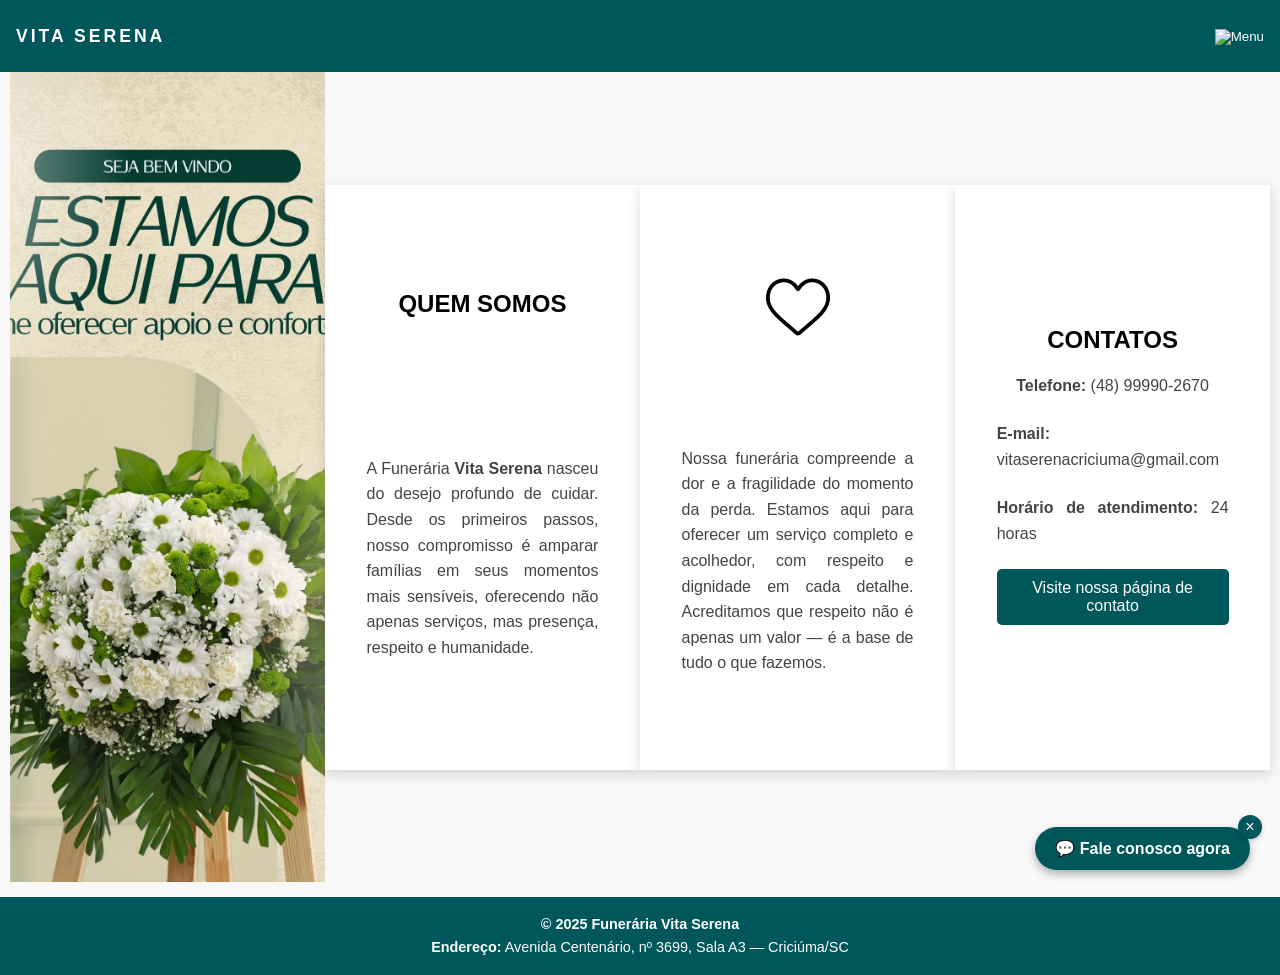
==== index.html @ e1267f33 "atualização index e css" ====
<!DOCTYPE html>
<html lang="pt-BR">
  <head>
    <meta charset="UTF-8" />
    <meta name="viewport" content="width=device-width, initial-scale=1.0" />
    <meta name="description" content="Veja os serviços oferecidos pela Funerária vita serena — cerimônias, atendimento especializado e planos personalizados em Criciúma, SC." />
    <meta name="keywords" content="funerária, vita, serena, serviços, cerimônia, atendimento, planos, Criciúma" />
    <meta name="author" content="Vita Serena" />
    <meta name="robots" content="index, follow" />
    <link rel="shortcut icon" href="assets/images/icons/favicon.ico" type="image/x-icon">
    <title>Vita Serena — Acolhimento e Soluções</title>
    <link rel="stylesheet" href="assets/css/style.css"/>
  </head>
<body>
  <div id="container">
      <header><!-- Inicio Logo e navegação -->
        <nav class="nav-bar">
            <div class="logo">
              <h1>VITA SERENA</h1>
            </div>            
            <menu class="nav-list">
              <ul>
                  <li class="nav-item"><a class="nav-link" href="index.html">Início</a></li>
                  <li class="nav-item"><a class="nav-link" href="servicos.html">Serviços</a></li>
                  <li class="nav-item"><a class="nav-link" href="sobre.html">Sobre</a></li>
                  <li class="nav-item"><a class="nav-link" href="contato.html">Contato</a></li>
              </ul>
            </menu>
            <div class="mobile-menu-icon">
              <button onclick="menuShow()"><img src="assets/images/icons/menu_white_36dp.svg" alt="Menu"></button>
            </div>
        </nav>
        <div class="mobile-menu">
          <ul>
                  <li class="nav-item"><a class="nav-link" href="index.html">Início</a></li>
                  <li class="nav-item"><a class="nav-link" href="servicos.html">Serviços</a></li>
                  <li class="nav-item"><a class="nav-link" href="sobre.html">Sobre</a></li>
                  <li class="nav-item"><a class="nav-link" href="contato.html">Contato</a></li>
              </ul>              
        </div>
      </header><!-- Fim Logo e navegação -->
      <main><!-- Inicio Conteúdo Principal -->
        <section class="intro">
          <article class=" conteudo intro-capa">
              
          </article>
          <article class="conteudo intro-text">
            <h1>Quem Somos</h1>
            <p>
              A Funerária <strong>Vita Serena</strong> nasceu do desejo profundo de cuidar. Desde os primeiros passos, nosso compromisso é amparar famílias em seus momentos mais sensíveis, oferecendo não apenas serviços, mas presença, respeito e humanidade.        
            </p>
          </article>
          <article class="conteudo intro-text">
            <img src="assets/images/icons/coracao.png" alt="Ícone de respeito" />
            <p>
              Nossa funerária compreende a dor e a fragilidade do momento da perda. Estamos aqui para oferecer um serviço completo e acolhedor, com respeito e dignidade em cada detalhe.
              Acreditamos que respeito não é apenas um valor — é a base de tudo o que fazemos.
            </p>
          </article>          
          <article class="conteudo contato-inicial">
            <h1>Contatos</h1>
            <p><strong>Telefone:</strong> (48) 99990-2670</p>
            <p><strong>E-mail:</strong> vitaserenacriciuma@gmail.com</p>
            <p><strong>Horário de atendimento:</strong> 24 horas</p>
            <!-- Botão para página de contato -->
            <p><a href="contato.html"><button class="btn-contato">Visite nossa página de contato</button></a></p>
          </article>
        </section>
          <div class="flutuante-container">
            <button class="btn-fechar" onclick="fecharBotao()">×</button>
            <a href="https://wa.me/5548999902670?text=Olá%2C%20gostaria%20de%20saber%20mais%20sobre%20os%20serviços" class="btn-flutuante" target="_blank" aria-label="Fale conosco pelo WhatsApp">
              💬 Fale conosco agora
            </a>
          </div>
      </main><!-- Fim Conteúdo Principal -->

    <footer><!-- Início Rodapé -->
      <p>
        <strong>© 2025 Funerária Vita Serena</strong>
      </p>
      <p>
        <a href="https://www.google.com/maps/dir/?api=1&destination=Avenida+Centenário,+3699,+Sala+A3,+Criciúma,+SC" target="_blank"><strong>Endereço:</strong> Avenida Centenário, nº 3699, Sala A3 — Criciúma/SC</a>
      </p>
    </footer><!-- Fim Rodapé -->
  </div>
  
  <script src="assets/js/script.js"></script>
</body>
</html>
---- assets/css/style.css ----
@charset "UTF-8";

:root {
  --cor-001: #20b2aa; /* Azul petróleo claro */
  --cor-002: #008080; /* Azul petróleo */
  --cor-003: #006d77; /* Azul petróleo médio */
  --cor-004: #00575b; /* Azul petróleo escuro */
  --cor-011: #ffffff; /* Branco puro */
  --cor-012: #f9f9f9; /* Branco neve */
  --cor-013: #f5f6f8; /* Branco fumaça */
  --cor-014: #f8f8f8; /* Branco gelo */
  --cor-015: #f0f2f5; /* Branco cinza claro */
  --cor-016: #eef0f4; /* Branco acinzentado - seção destaque*/
  --cor-017: #444; /* Cinza escuro - Textos */
  --cor-018: #23232e; /* Azul marinho - Títulos*/
  --cor-019: #ccc; /* Cinza claro - Background pointer */
  --cor-020: #3fdad2; /* card destaque */
  --font-001: Helvetica, Arial, sans-serif; /* Fonte padrão */
}

/* Reset básico */
* {
  margin: 0;
  padding: 0;
  box-sizing: border-box;
}

/* INICIO Estilos Gerais */
body {
  font-family: var(--font-001);
  font-size: 16px;
  color: #000000;
  background-color: var(--cor-014);
  width: 100%;
  height: 100%;
  overflow-x: hidden; /* Evita rolagem horizontal */
  scrollbar-width: none; /* Firefox */
}

main,
section,
article {
  display: flex;
  flex-flow: row wrap;
  justify-content: center;
  align-items: center;
}

article {
  height: 92vh;
  padding: 1rem;
  background-color: var(--cor-011);
}

header, footer {
  background-color: var(--cor-004);
  color: var(--cor-011);
}

h1 {
  font-size: 1.3em;
  text-transform: uppercase;
}

h2 {
  font-size: 1.2em;
  text-transform: uppercase;
}

h3 {
  font-size: 1.1em;
  text-transform: uppercase;
}

p {
  font-size: 1em;
  line-height: 1.6;
}

ul {
  list-style-type: none;
}

a {
  text-decoration: none;
}

button {
  background-color: var(--cor-004);
  color: #fff;
  border: none;
  cursor: pointer;
  transition: background-color 0.3s ease;
  border-radius: 12px;
  
}

button:hover {
  background-color: var(--cor-003);
}
/* FIM Estilos Gerais */

/* INICIO Navegação */
.nav-bar {
  display: flex;
  justify-content: space-between;
  align-items: center;
  height: 8vh;
  padding: 1rem;
}

.logo {
  display: flex;
  align-items: center;
  text-transform: uppercase;
  letter-spacing: 3px;
}

.logo h1 {
  font-size: 1.1em;
  color: var(--cor-011);
}

.nav-list {
  display: none;
  align-items: center;
}

.nav-list ul {
  display: flex;
  justify-content: center;
}

.nav-item {
  margin: 0 15px;
}

.nav-link {
  font-size: 1em;
  color: #fff;
  font-weight: 400;
  text-decoration: none;
}

.mobile-menu {
  display: none;
}

.mobile-menu-icon {
  display: block;
}

.mobile-menu-icon button {
  background-color: transparent;
  border: none;
  cursor: pointer;
}

.mobile-menu ul {
  display: flex;
  flex-direction: column;
  text-align: center;
  padding-bottom: 1rem;
}

.mobile-menu .nav-item {
  display: block;
  padding-top: 1.2rem;
}

.mobile-menu .login-button {
  display: block;
  padding: 1rem 2rem;
}

.mobile-menu .login-button button {
  width: 100%;
}

.open {
  display: block;
}
/* FIM Navegação */

/* Inicio Conteudo Principal */
article.intro-capa {
  flex: 1 0 250px;
  max-width: 410px;
  height: 90vh;
  background-color: var(--cor-004);
  background-image: url(../images/banners/capa-003.jpg);
  background-repeat: no-repeat;
  background-position: top;
  background-size: cover;  
}

.conteudo {
  flex: 1 0 250px;
  max-width: 410px;
  padding: 2.4rem;
  margin-bottom: 15px;
}

.conteudo img{
  width: 64px;
  height: auto;
}

.conteudo p {
  text-align: justify;
  color: var(--cor-017);
  padding: 0.2rem;
}

.intro-text {
  height: 65vh;
  box-shadow: 0 4px 12px rgba(0,0,0,0.15);
}

.intro-text h1 {
  font-size: 1.5em;
}

.contato-inicial {
  flex-flow: column nowrap;
  height: 65vh;
  box-shadow: 0 4px 12px rgba(0,0,0,0.15);
}

.contato-inicial h1 {
  font-size: 1.5em;
}

.contato-inicial p {
  color: var(--cor-017);
  margin-top: 1rem;
}

.btn-contato {
  padding: 10px 20px;
  border-radius: 5px;
  cursor: pointer;
  font-size: 1em;
  text-align: center;  
}
/* Fim Conteudo Principal */

/* Inicio Rodapé */
footer {
  display: flex;
  flex-flow: column wrap;
  align-items: center;
  padding: 1rem;
}

footer p {
  text-align: center;
  font-size: 0.9em;
}

footer a {
  color: var(--cor-011);
}
/* Fim Rodapé */

/* Introdução dos serviços */
.servicos-intro {
  display: flex;
  flex-direction: column;
  padding: 60px 20px 20px;
  width: 100%;
  text-align: start;
}

.servicos-intro h2, h3 {
  font-size: 2rem;
  color: var(--cor-018);
  margin-bottom: 10px;
  padding-top: 10px;
  text-transform: uppercase;
  letter-spacing: 1px;
}

.servicos-intro p, .servicos {
  font-size: 1rem;
  color: var(--cor-017);
}

.servicos-intro cite{
  font-size: 0.8rem;
  align-self: flex-start;
  padding-top: 8px;
  color: var(--cor-017);
  font-weight: boldSepultamento;
}

/* Seção principal de serviços */
.servicos {
  display: flex;
  flex-direction: column;
  gap: 1rem;
  padding: 0px 20px 10px 10px;
}

/* Serviço principal */
.servico {
  background-color: var(--cor-011);
  padding: 2rem;
  border-radius: 8px;
}

/* Categorias de serviço */
.servico-categorias {
  display: flex;
  flex-wrap: wrap;
  gap: 1.5rem;
  margin-top: 2rem;
}

.servico-categoria {
  background-color: var(--cor-012);
  padding: 1rem;
  border-radius: 6px;
  flex: 1 1 300px;
}

/* Serviços - imagem */
.imagem-wrapper {
  display: flex;
  align-items: center;
  justify-content: center;
  width: 100%;
  overflow: hidden;
  border-radius: 6px;
  cursor: pointer;
}

.imagem-wrapper picture,
.imagem-wrapper img {
  display: block;
  width: 100%;
  height: auto;
  object-fit: cover;
}

.servico-card p,
.servico-categoria ul {
  font-size: 1rem;
  color: var(--cor-017);
}


.servico-categoria ul li,
.servico-card ul li {
  margin-top: 1rem;
  margin-bottom: 0.5rem;
  font-size: 1rem;
  color: var(--cor-017);
}

.servico-categoria li,
.servico-card li {
  background-image: url("../images/icons/marca-de-verificacao.png");
  background-repeat: no-repeat;
  padding-left: 1.3rem;
  background-size: 1rem auto;
}

.btn {
  font-size: 1.2em;
  margin-top: 1rem;
  padding: 0.5rem 1.2rem;
}

/* cards */
.planos-container {
  padding: 60px 20px;
  text-align: center;
}

.planos-container h2 {
  font-size: 2rem;
  color: var(--cor-018);
  margin-bottom: 10px;
  text-transform: uppercase;
}

.planos-container p {
  font-size: 1rem;
  color: var(--cor-017);
  margin-bottom: 40px;
}

.planos-cards {
  display: flex;
  flex-wrap: wrap;
  justify-content: center;
  align-items: center;
  gap: 2rem;
}

.plano-card {
  display: flex;
  flex-direction: column;
  flex: 1 1 240px;
  width: 100%;
  height: 100%;
  background-color: var(--cor-011);
  border-radius: 12px;
  padding: 1.5rem;
  box-sizing: border-box;
  text-align: left;
  box-shadow: 0 6px 12px rgba(0, 0, 0, 0.08);
  transition: transform 0.3s ease, box-shadow 0.3s ease;
}

.plano-card:hover {
  transform: scale(1.05);
  box-shadow: 0 12px 24px rgba(0, 0, 0, 0.15);
}

/* Conteúdo interno dos cards */
.plano-card h3 {
  font-size: 1.3rem;
  color: var(--cor-018);
  margin-bottom: 0.5rem;
}

.plano-card .preco {
  font-size: 1.1rem;
  font-weight: bold;
  color: var(--cor-018);
  margin-bottom: 1rem;
}

.plano-card ul {
  margin-bottom: 1rem;
  padding-left: 1rem;
}

.plano-card ul li {
  font-size: 0.95rem;
  color: var(--cor-017);
  margin-bottom: 0.4rem;
}

/* Card em destaque */
.plano-card.destaque {
  border: 2px solid var(--cor-020);
  box-shadow: 0 0 18px rgba(32, 178, 170, 0.4);
}

/* Depoimentos */
.depoimentos-radio {
  display: flex;
  align-items: center;
  padding: 10px 20px;
  text-align: center;
  font-family: 'Segoe UI', sans-serif;
}

.depoimentos-radio h2 {
  font-size: 1.6rem;
  margin-bottom: 2rem;
  color: var(--cor-018);
  text-transform: uppercase;
}

input[type="radio"] {
  display: none;
}

.depoimentos-slider {
  display: flex;
  align-items: center;
  position: relative;
  height: 200px;
  width: 100%;
}

.slide {
  position: absolute;
  top: 0;
  left: 0;
  width: 100%;
  padding: 1.5rem;
  box-sizing: border-box;
  background-color: var(--cor-011);
  border-radius: 8px;
  box-shadow: 0 6px 12px rgba(0,0,0,0.08);
  opacity: 0;
  transform: scale(0.95);
  transition: all 0.4s ease;
}

.slide p {
  font-style: italic;
  font-size: 1rem;
  color: var(--cor-017);
}

.slide span {
  display: block;
  margin-top: 1rem;
  font-size: 0.85rem;
  color: var(--cor-018);
}

/* Mostrar slide ativo via radio */
#d1:checked ~ .depoimentos-slider .s1,
#d2:checked ~ .depoimentos-slider .s2,
#d3:checked ~ .depoimentos-slider .s3 {
  opacity: 1;
  transform: scale(1);
  z-index: 1;
}

/* Botões de controle */
.depoimentos-controles {
  display: flex;
  justify-content: center;
  gap: 1rem;
}

.depoimentos-controles label {
  width: 12px;
  height: 12px;
  background-color: var(--cor-017);
  border-radius: 50%;
  cursor: pointer;
  transition: background 0.3s ease;
}

#d1:checked ~ .depoimentos-controles label[for="d1"],
#d2:checked ~ .depoimentos-controles label[for="d2"],
#d3:checked ~ .depoimentos-controles label[for="d3"] {
  background-color: var(--cor-018);
}

/* Fim página serviços */

/* Sobre */
.sobre-empresa {
  background-color: var(--cor-012);
  padding: 60px 20px;
  color: var(--cor-017);
  align-items: center;
  width: 100%;
  justify-content: space-between;
}

.sobre-conteudo {
  max-width: 1200px;
  margin: auto;
  gap: 40px;
}

.sobre-texto h1 {
  font-size: 2.5rem;
  color: var(--cor-018);
  margin-bottom: 20px;
  text-transform: uppercase;
  letter-spacing: 1px;
}

.sobre-texto p {
  font-size: 1.125rem;
  line-height: 1.8;
  margin-bottom: 20px;
  color: var(--cor-017);
}

/* Carrossel */
.carrossel-mvv {
  display: flex;
  flex-direction: column;
  align-items: center;
  padding: 2rem;
  background-color: var(--cor-011);
}

.carrossel-container {
  position: relative;
  width: 100%;
  max-width: 800px;
  height: 100%;
  margin: auto;
}

.carrossel-container input[type="radio"] {
  display: none;
}

.carrossel-container *,
.carrossel-slide * {
  all: unset;
  box-sizing: border-box;
  margin: 0;
  padding: 0;
  font-family: inherit;
}

.carrossel-slides {
  position: relative;
  width: 100%;
  min-height: 280px;
  height: 100%;
  display: flex;
  align-items: center;
  justify-content: center;
}

.carrossel-slide {
  position: absolute;
  top: 0;
  left: 0;
  width: 100%;
  padding: 24px;
  opacity: 0;
  pointer-events: none;
  transition: opacity 0.6s ease;
  display: flex;
  flex-direction: column;
  align-items: center;
  text-align: center;
  box-sizing: border-box;
}

.carrossel-slide.ativo {
  position: relative;
  opacity: 1;
  pointer-events: auto;
}

.carrossel-slide img {
  width: 100px;
  height: auto;
  max-height: 80px;
  object-fit: contain;
  margin-bottom: 16px;
}

.carrossel-slide h2 {
  font-size: 1.5em;
  margin-bottom: 10px;
}

.carrossel-slide p {
  max-width: 320px;
  font-size: 1em;
  line-height: 1.6;
  color: var(--cor-017);
}

/* Slide ativo via radio */
#radio1:checked ~ .carrossel-slides .slide1,
#radio2:checked ~ .carrossel-slides .slide2,
#radio3:checked ~ .carrossel-slides .slide3 {
  opacity: 1;
  pointer-events: auto;
  position: relative;
}

/* Indicadores */
.carrossel-pointers {
  display: flex;
  justify-content: center;
  margin-top: 20px;
  gap: 12px;
}

.pointer {
  width: 16px;
  height: 16px;
  display: inline-block;
  border-radius: 50%;
  background-color: var(--cor-019);
  border: 2px solid var(--cor-011);
  box-shadow: 0 0 2px rgba(0,0,0,0.2);
  cursor: pointer;
  transition: background-color 0.3s ease;
}

.pointer:hover {
  background-color: var(--cor-018);
  transform: scale(1.2);
}

.pointer.ativo {
  background-color: var(--cor-018);
}

/* página sobre - seção de valores */
.valores-detalhados {
  background-color: var(--cor-012);
  width: 100%;
  padding: 40px 16px;
  text-align: center;
}

.valores-detalhados h2 {
  font-size: 24px;
  color: var(--cor-018);
  margin-bottom: 16px;
  text-transform: uppercase;
  letter-spacing: 1px;
}

.valores-detalhados > p {
  font-size: 16px;
  color: var(--cor-017);
  max-width: 600px;
  margin: 0 auto 32px auto;
  line-height: 1.6;
}

.bloco-valores {
  display: flex;
  flex-wrap: wrap;
  justify-content: center;
  gap: 32px;
}

.valor-item {
  background-color: var(--cor-011);
  border-radius: 8px;
  box-shadow: 0 4px 12px rgba(0,0,0,0.06);
  padding: 24px;
  max-width: 260px;
  flex: 1 1 220px;
  transition: transform 0.3s ease;
}

.valor-item:hover {
  transform: translateY(-4px);
}

.valor-item img {
  width: 64px;
  height: auto;
  margin-bottom: 16px;
}

.valor-item h3 {
  font-size: 18px;
  color: var(--cor-018);
  margin-bottom: 8px;
}

.valor-item p {
  font-size: 14px;
  color: var(--cor-017);
  line-height: 1.5;
}

/* Frase final */
.valores-final {
  margin-top: 40px;
  font-size: 15px;
  color: var(--cor-017);
  font-style: italic;
  max-width: 600px;
  margin-left: auto;
  margin-right: auto;
}


/* Página sobre - seção estrutura simples */
.estrutura-simples {
  padding: 32px 16px;
  background-color: var(--cor-011);
  text-align: center;
}

.estrutura-simples h2 {
  font-size: 20px;
  margin-bottom: 12px;
  color: var(--cor-018);
  text-transform: uppercase;
}

.estrutura-simples p {
  font-size: 14px;
  color: var(--cor-017);
  margin-bottom: 24px;
  line-height: 1.6;
}

/* Galeria sem rolagem */
.galeria-estrutura {
  display: grid;
  grid-template-columns: repeat(auto-fit, minmax(280px, 1fr));
  gap: 24px;
  padding: 0;
}

.galeria-estrutura picture {
  display: block;
  border-radius: 8px;
  overflow: hidden;
  box-shadow: 0 4px 12px rgba(0,0,0,0.06);
}

.galeria-estrutura img {
  width: 100%;
  height: auto;
  display: block;
  cursor: pointer;
}

/* Página sobre - seção de destaque */
.empresa-destaque {
  background-color: var(--cor-011);
  padding: 48px 16px;
  text-align: center;
  color: var(--cor-018);
  width: 100%;
}

.empresa-destaque h2 {
  font-size: 22px;
  margin-bottom: 16px;
  text-transform: uppercase;
  color: var(--cor-018); /* azul-marinho profundo para destaque */
}

.empresa-destaque p {
  max-width: 720px;
  margin: 0 auto 32px;
  font-size: 15px;
  line-height: 1.6;
  color: var(--cor-017);
}

/* Imagem principal */
.destaque-imagem img {
  width: 100%;
  max-width: 800px;
  height: auto;
  border-radius: 8px;
  box-shadow: 0 8px 24px rgba(0,0,0,0.05);
  margin-bottom: 32px;
  cursor: pointer;
}

/* Indicadores */
.indicadores {
  display: grid;
  grid-template-columns: repeat(auto-fit, minmax(160px, 1fr));
  gap: 24px;
  margin-bottom: 48px;
}

.indicador {
  background: var(--cor-011);
  border-radius: 8px;
  padding: 16px;
  box-shadow: 0 4px 12px rgba(0,0,0,0.05);
}

.indicador h3 {
  font-size: 20px;
  color: var(--cor-018); /* azul-marinho intenso para valores */
  margin-bottom: 8px;
}

.indicador p {
  font-size: 14px;
  color: var(--cor-017);
}

/* Fim página sobre */

/* Contato - seção ajuda-container */
.ajuda-container {
  background-color: var(--cor-012);
  padding: 60px 20px 20px 25px;
  align-items: center;
  width: 100%;
  justify-content: space-between;
}


.ajuda-container h1 {
  font-size: 2.5rem;
  color: var(--cor-018);
  margin-bottom: 5px;
  text-transform: uppercase;
  letter-spacing: 1px;
}

.ajuda-container h2 {
  font-size: 1.5rem;
  color: var(--cor-018);
  margin-bottom: 20px;
  text-transform: uppercase;
  letter-spacing: 1px;
}

.ajuda-container p {
  font-size: 1.125rem;
  line-height: 1.8;
  margin-bottom: 20px;
  color: var(--cor-017);
}


.ajuda-imagem > img {
  width: 100%;
  max-width: 600px;
  height: auto;
  border-radius: 8px;
  box-shadow: 0 4px 12px rgba(0,0,0,0.05);
  cursor: pointer;
}

/* Contato - Atendimento Detalhado */
.atendimento-detalhado {
  background-color: var(--cor-011);
  width: 100%;
  margin: auto;
  border-radius: 8px;
  box-shadow: 0 4px 12px rgba(0,0,0,0.05);
  padding: 10px 20px 15px 25px;
}

.atendimento-detalhado h2 {
  font-size: 1.5rem;
  color: var(--cor-018);
  margin-top: 10px;
  text-transform: uppercase;
  letter-spacing: 1px;
}

.atendimento-detalhado p {
  font-size: 1.125rem;
  line-height: 1.6;
  color: var(--cor-017);
  margin-bottom: 10px;
}

.disponibilidade {
  width: 100%;
  border-radius: 8px;
  margin-top: 20px;
  text-align: center;
}

.titulo-com-icone {
  display: flex;
  align-items: center;
  justify-content: center;
  gap: 10px;
  margin-bottom: 10px;
}

.titulo-com-icone img {
  width: 50px;
  height: auto;
}

.disponibilidade p {
  font-size: 1.125rem;
  line-height: 1.6;
  color: var(--cor-017);
  margin: 0;
}

.atendimento-detalhado p {
  font-size: 1.125rem;
  line-height: 1.7;
  color: var(--cor-017);
  margin-bottom: 16px;
}

.atendimento-detalhado ul {
  padding-left: 5px;
  margin-top: 5px;
}

.atendimento-detalhado ul li {
  position: relative;
  padding-left: 25px;
  margin-bottom: 20px;
  color: var(--cor-017);
}

.atendimento-detalhado ul li::before {
  content: "";
  background-image: url('../images/icons/marca-de-verificacao.png');
  background-size: 16px 16px;
  background-repeat: no-repeat;
  position: absolute;
  left: 0;
  width: 16px;
  height: 16px;
}

.atendimento-texto p {
  font-size: 1.125rem;
  line-height: 1.6;
  color: var(--cor-017);
  padding: 15px 0px 0px 0px;
  margin: 0;
}

.atendimento-texto h2 {
  font-size: 1.5rem;
  color: var(--cor-018);
  text-transform: uppercase;
}

/* Localização */
.localizacao {
  display: flex;
  flex-direction: column;
  align-items: center;
  width: 100%;
  justify-content: space-between;
}

.localizacao-texto {
  display: flex;
  flex-direction: column;
  padding: 25px;
  text-align: center;
}

.localizacao-texto h2 {
  font-size: 1.5rem;
  color: var(--cor-018);
  margin-bottom: 10px;
  text-transform: uppercase;
  letter-spacing: 1px;
}

.localizacao-texto p {
  font-size: 1.125rem;
  color: var(--cor-017);
}

.localizacao-texto a {
  color: var(--cor-001);
  transition: color 0.3s ease;
}

.localizacao-texto a:hover {
  color: var(--cor-018);
}

.mapa {
  width: 100%;
  max-width: 100%;
  padding: 20px 25px;
}

.mapa p {
  font-size: 1.125rem;
  color: var(--cor-017);
  margin-bottom: 8px;
  text-align: center;
}


/* Contato - canais de comunicação */
.contato {
  background-color: var(--cor-011);
  width: 100%;
}

.contato h2 {
  font-size: 1.5rem;
  color: var(--cor-018);
  margin-bottom: 20px;
  text-transform: uppercase;
  letter-spacing: 1px;
}

.contato ul {
  display: flex;
  flex-direction: column;
  justify-content: space-evenly;
  list-style: none;
  padding: 0;
  margin: 0;
}

.contato li {
  display: flex;
  align-items: center;
  margin-bottom: 18px;
  color: var(--cor-017);
  font-size: 1.125rem;
}

.contato img {
  width: 32px;
  align-self: center;
}

.contato a {
  color: var(--cor-001);
  text-decoration: none;
  font-weight: 600;
  padding-left: 8px;
}

.contato a:hover {
  text-decoration: underline;
  color: var(--cor-018);
}

.contato span {
  color: var(--cor-001);
  font-weight: bold;
  padding-left: 8px;
}

.equipe-contato {
  background-color: var(--cor-011);
  padding: 0px 30px;
  width: 100%;
  height: 100%;
}

.equipe-contato h2 {
  font-size: 1.5rem;
  color: var(--cor-018);
  margin-bottom: 20px;
  text-transform: uppercase;
  letter-spacing: 1px;
}

.equipe-contato picture,
.equipe-contato img {
  border-radius: 12px;
  width: 100%;
  max-width: 980px;
  height: auto;
  margin-bottom: 5px;
  cursor: pointer;
}

.equipe-contato p {
  font-size: 1.125rem;
  line-height: 1.6;
  color: var(--cor-017);
}

/* Fim página contato */


/* Todas as páginas - Botão Flutuante Contato */
.flutuante-container {
  position: fixed;
  bottom: 30px;
  right: 30px;
  z-index: 1000;
}

.btn-flutuante {
  background-color: var(--cor-004);
  color: white;
  font-weight: bold;
  padding: 12px 20px;
  border-radius: 50px;
  text-decoration: none;
  box-shadow: 0 4px 8px rgba(0,0,0,0.3);
  display: inline-block;
}

.btn-flutuante:hover {
  background-color: var(--cor-003);
}

.btn-fechar {
  position: absolute;
  top: -12px;
  right: -12px;
  background-color: var(--cor-004);
  color: white;
  border: none;
  border-radius: 50%;
  width: 24px;
  height: 24px;
  font-size: 16px;
  cursor: pointer;
  box-shadow: 0 2px 4px rgba(0,0,0,0.2);
}

.btn-fechar:hover {
  background-color: #d9363e;
}
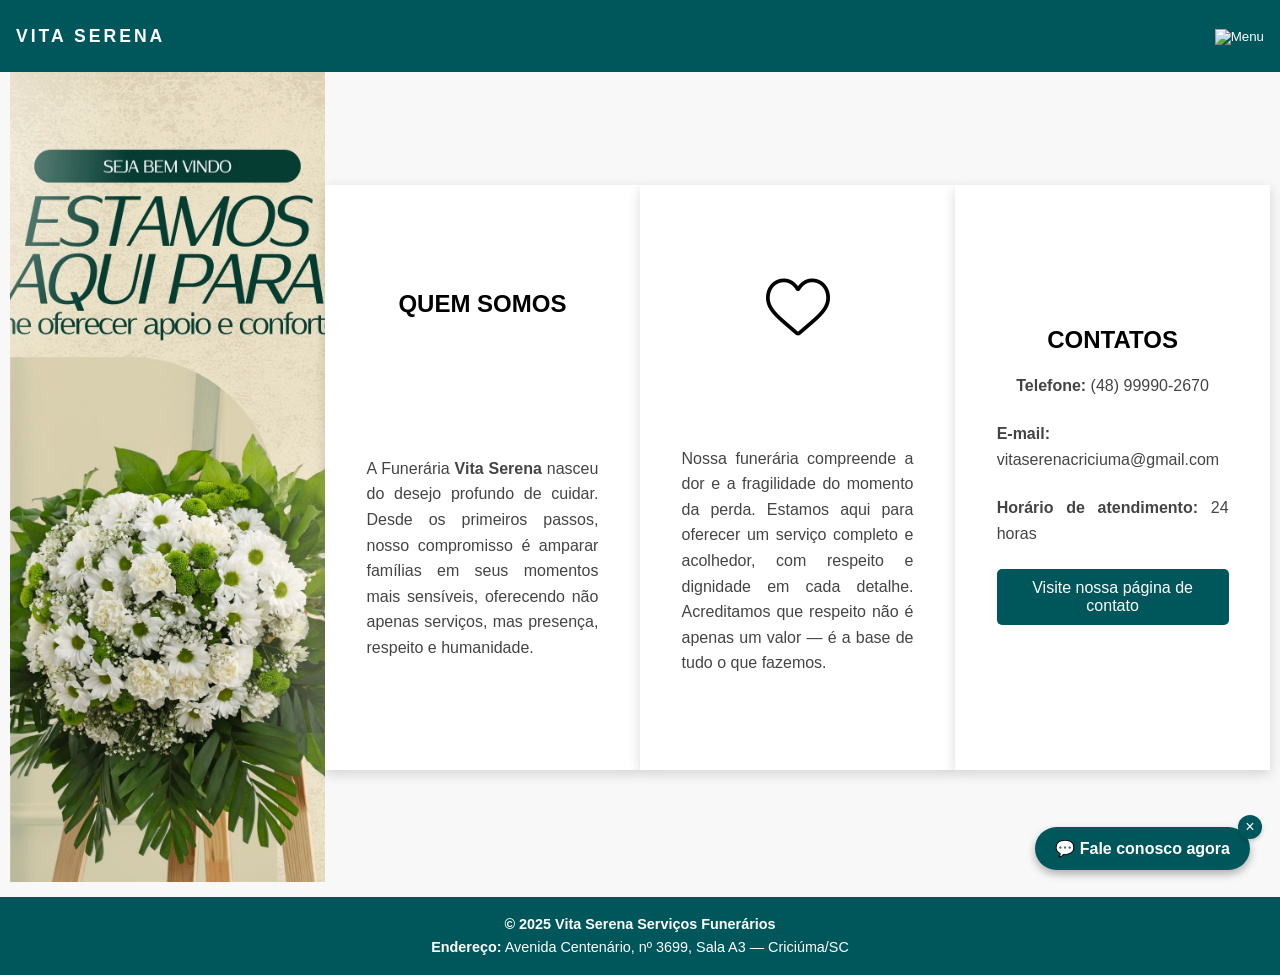
==== commit f60175d5: "up" ====
--- a/index.html
+++ b/index.html
@@ -8,7 +8,7 @@
     <meta name="author" content="Vita Serena" />
     <meta name="robots" content="index, follow" />
     <link rel="shortcut icon" href="assets/images/icons/favicon.ico" type="image/x-icon">
-    <title>Vita Serena — Acolhimento e Soluções</title>
+    <title>Vita Serena Serviços Funerários</title>
     <link rel="stylesheet" href="assets/css/style.css"/>
   </head>
 <body>
@@ -76,7 +76,7 @@
 
     <footer><!-- Início Rodapé -->
       <p>
-        <strong>© 2025 Funerária Vita Serena</strong>
+        <strong>© 2025 Vita Serena Serviços Funerários</strong>
       </p>
       <p>
         <a href="https://www.google.com/maps/dir/?api=1&destination=Avenida+Centenário,+3699,+Sala+A3,+Criciúma,+SC" target="_blank"><strong>Endereço:</strong> Avenida Centenário, nº 3699, Sala A3 — Criciúma/SC</a>
--- a/assets/css/style.css
+++ b/assets/css/style.css
@@ -48,7 +48,7 @@
 
 article {
   height: 92vh;
-  padding: 1rem;
+  padding: 0.5rem;
   background-color: var(--cor-011);
 }
 
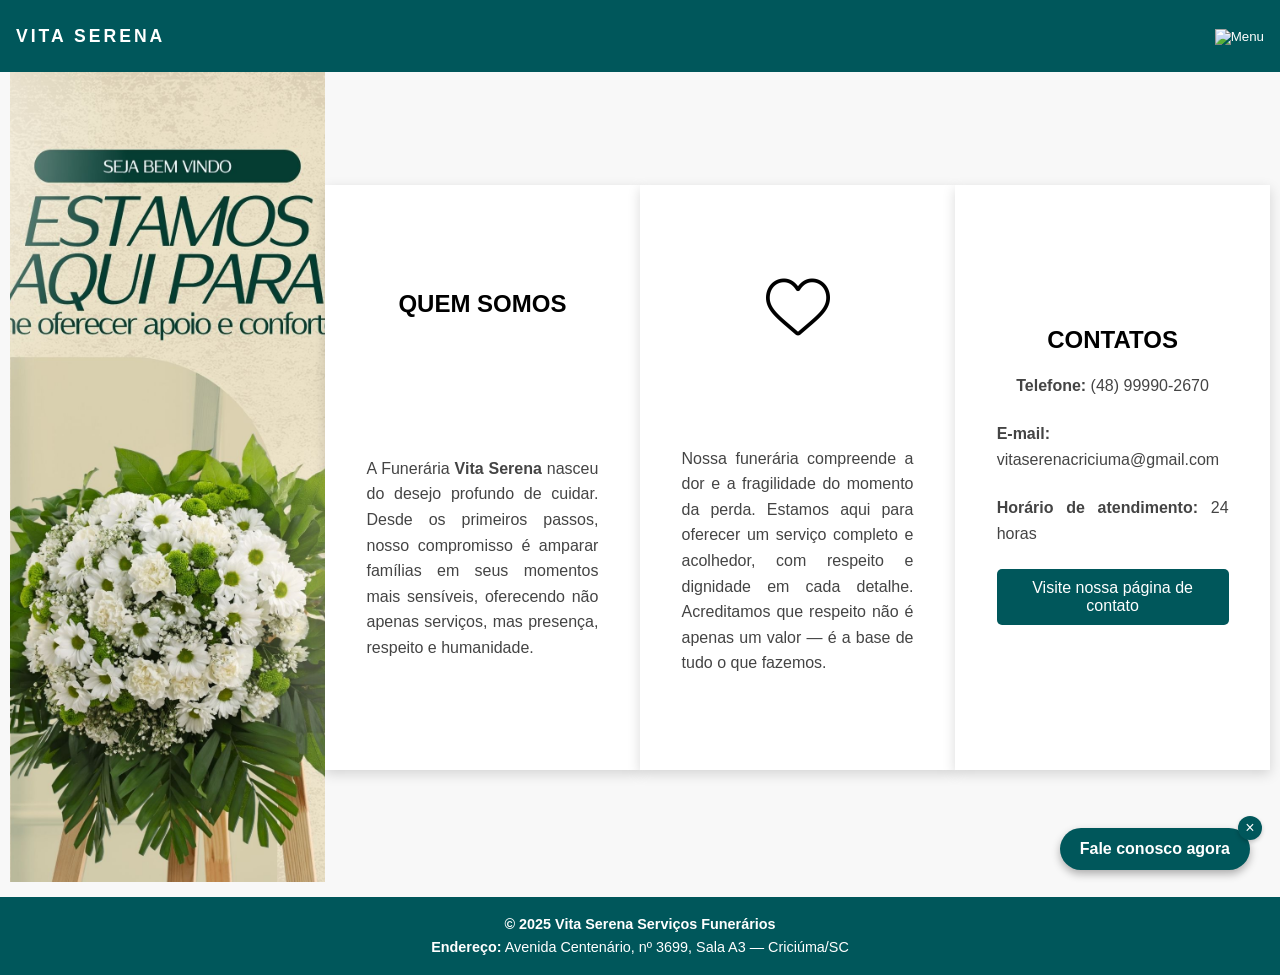
==== commit b69bd3e1: "up" ====
--- a/index.html
+++ b/index.html
@@ -69,7 +69,7 @@
           <div class="flutuante-container">
             <button class="btn-fechar" onclick="fecharBotao()">×</button>
             <a href="https://wa.me/5548999902670?text=Olá%2C%20gostaria%20de%20saber%20mais%20sobre%20os%20serviços" class="btn-flutuante" target="_blank" aria-label="Fale conosco pelo WhatsApp">
-              💬 Fale conosco agora
+              Fale conosco agora
             </a>
           </div>
       </main><!-- Fim Conteúdo Principal -->
--- a/assets/css/style.css
+++ b/assets/css/style.css
@@ -111,13 +111,12 @@
 
 .logo {
   display: flex;
-  align-items: center;
+}
+
+.logo h1 {
+  font-size: 1.1em;  
   text-transform: uppercase;
   letter-spacing: 3px;
-}
-
-.logo h1 {
-  font-size: 1.1em;
   color: var(--cor-011);
 }
 
@@ -1160,7 +1159,7 @@
 
 .btn-flutuante {
   background-color: var(--cor-004);
-  color: white;
+  color: var(--cor-011);
   font-weight: bold;
   padding: 12px 20px;
   border-radius: 50px;
@@ -1170,7 +1169,11 @@
 }
 
 .btn-flutuante:hover {
-  background-color: var(--cor-003);
+  border: 1px solid var(--cor-004);
+  background-color: var(--cor-011);
+  color: var(--cor-004);
+  box-shadow: 0 0px 32px rgba(0,0,0,0.9);
+  transform: translateY(-2px);
 }
 
 .btn-fechar {
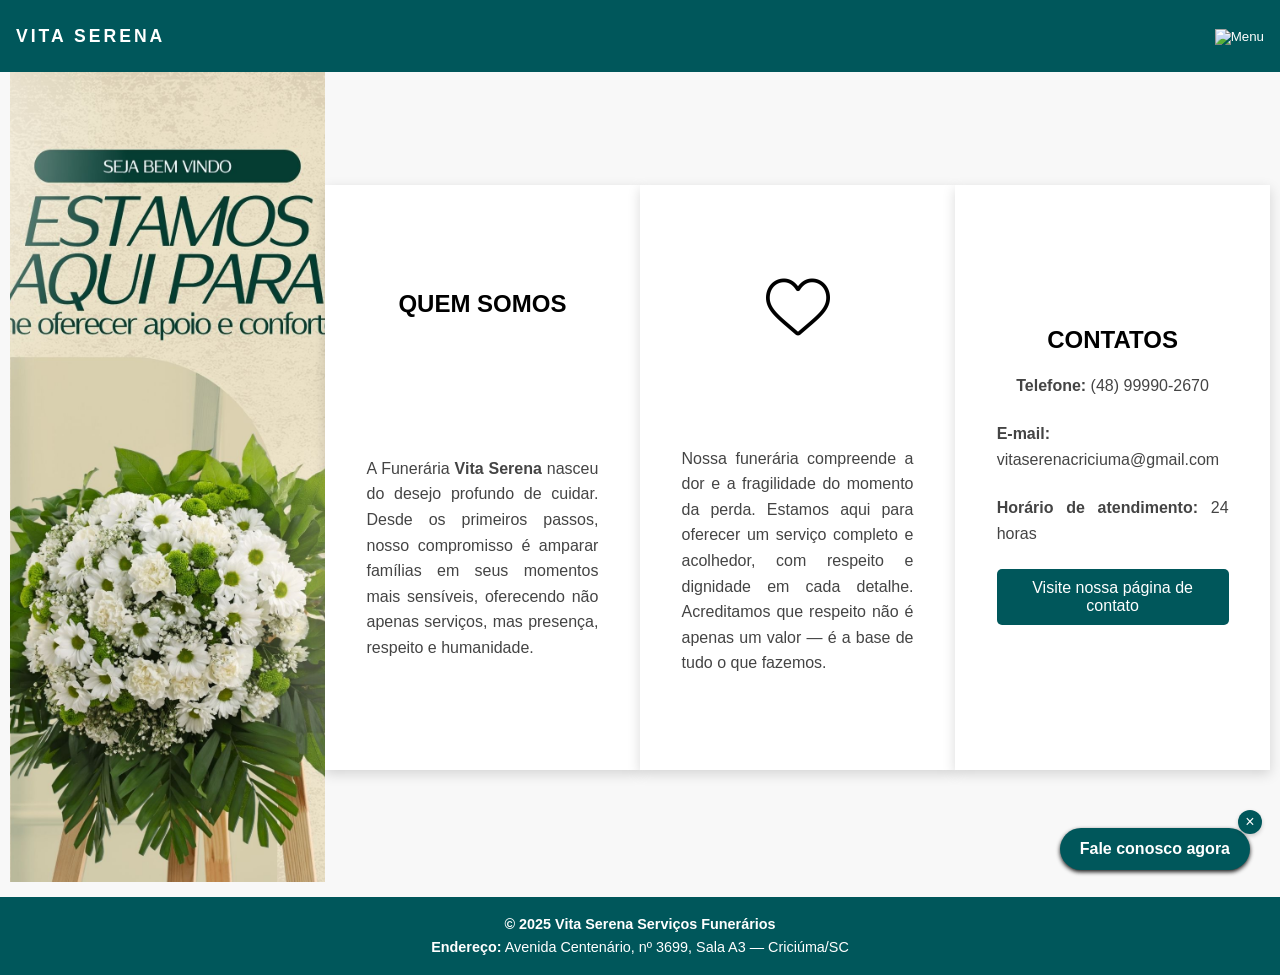
==== commit 747bdfcd: "Atualizando CSS minimizando" ====
--- a/index.html
+++ b/index.html
@@ -59,8 +59,8 @@
           </article>          
           <article class="conteudo contato-inicial">
             <h1>Contatos</h1>
-            <p><strong>Telefone:</strong> (48) 99990-2670</p>
-            <p><strong>E-mail:</strong> vitaserenacriciuma@gmail.com</p>
+            <a href="tel:+5548999902670"><p><strong>Telefone:</strong> (48) 99990-2670</p></a>
+            <a href="mailto:vitaserenacriciuma@gmail.com"><p><strong>E-mail:</strong> vitaserenacriciuma@gmail.com</p></a>
             <p><strong>Horário de atendimento:</strong> 24 horas</p>
             <!-- Botão para página de contato -->
             <p><a href="contato.html"><button class="btn-contato">Visite nossa página de contato</button></a></p>
--- a/assets/css/style.css
+++ b/assets/css/style.css
@@ -16,6 +16,8 @@
   --cor-019: #ccc; /* Cinza claro - Background pointer */
   --cor-020: #3fdad2; /* card destaque */
   --font-001: Helvetica, Arial, sans-serif; /* Fonte padrão */
+  --sombra-padrao: 0 4px 12px rgba(0,0,0,0.06);
+  --sombra-destaque: 0 0 18px rgba(32, 178, 170, 0.4);
 }
 
 /* Reset básico */
@@ -180,6 +182,55 @@
   display: block;
 }
 /* FIM Navegação */
+
+
+/* Agrupamentos */
+
+/* Títulos */
+.empresa-destaque h2,
+.valores-detalhados h2,
+.equipe-contato h2,
+.contato h2,
+.localizacao-texto h2,
+.atendimento-detalhado h2,
+.carrossel-slide h2,
+.servicos-intro h2 {
+  font-size: 1.5rem;
+  color: var(--cor-018);
+  text-transform: uppercase;
+  letter-spacing: 1px;
+  margin-bottom: 0.5rem;
+  margin-top: 0.5rem;
+}
+
+.plano-card h3,
+.indicador h3,
+.servico-categoria h3,
+.valor-item h3 {
+  font-size: 1.3rem;
+  color: var(--cor-018);
+  margin-bottom: 0.5rem;
+  margin-top: 0.5rem;
+}
+
+/* Paragrafos */
+.sobre-texto p,
+.ajuda-container p,
+.atendimento-detalhado p,
+.localizacao-texto p,
+.mapa p,
+.valores-detalhados p,
+.empresa-destaque p {
+  font-size: 1.125rem;
+  line-height: 1.6;
+  color: var(--cor-017);
+  margin-bottom: 0.5rem;
+  margin-top: 0.5rem;
+}
+
+
+
+/* Fim Agrupamentos */
 
 /* Inicio Conteudo Principal */
 article.intro-capa {
@@ -271,15 +322,6 @@
   text-align: start;
 }
 
-.servicos-intro h2, h3 {
-  font-size: 2rem;
-  color: var(--cor-018);
-  margin-bottom: 10px;
-  padding-top: 10px;
-  text-transform: uppercase;
-  letter-spacing: 1px;
-}
-
 .servicos-intro p, .servicos {
   font-size: 1rem;
   color: var(--cor-017);
@@ -309,19 +351,16 @@
 }
 
 /* Categorias de serviço */
-.servico-categorias {
-  display: flex;
-  flex-wrap: wrap;
-  gap: 1.5rem;
-  margin-top: 2rem;
-}
-
 .servico-categoria {
+  display: flex;
+  align-items: center;
+  justify-content: center;
   background-color: var(--cor-012);
-  padding: 1rem;
+  margin: 1rem;
   border-radius: 6px;
-  flex: 1 1 300px;
-}
+  flex: 1 1 280px;
+}
+
 
 /* Serviços - imagem */
 .imagem-wrapper {
@@ -338,7 +377,7 @@
 .imagem-wrapper img {
   display: block;
   width: 100%;
-  height: auto;
+  height: 280px;
   object-fit: cover;
 }
 
@@ -368,7 +407,7 @@
 .btn {
   font-size: 1.2em;
   margin-top: 1rem;
-  padding: 0.5rem 1.2rem;
+  padding: 0.5rem;
 }
 
 /* cards */
@@ -409,22 +448,15 @@
   padding: 1.5rem;
   box-sizing: border-box;
   text-align: left;
-  box-shadow: 0 6px 12px rgba(0, 0, 0, 0.08);
   transition: transform 0.3s ease, box-shadow 0.3s ease;
 }
 
-.plano-card:hover {
+.plano-card:hover, .indicador:hover {
   transform: scale(1.05);
   box-shadow: 0 12px 24px rgba(0, 0, 0, 0.15);
 }
 
 /* Conteúdo interno dos cards */
-.plano-card h3 {
-  font-size: 1.3rem;
-  color: var(--cor-018);
-  margin-bottom: 0.5rem;
-}
-
 .plano-card .preco {
   font-size: 1.1rem;
   font-weight: bold;
@@ -433,20 +465,18 @@
 }
 
 .plano-card ul {
-  margin-bottom: 1rem;
-  padding-left: 1rem;
-}
-
-.plano-card ul li {
-  font-size: 0.95rem;
-  color: var(--cor-017);
-  margin-bottom: 0.4rem;
-}
+  display: flex;
+  flex-direction: column;
+  text-align: center;
+  color: var(--cor-017);
+  gap: 0.4rem;
+}
+
 
 /* Card em destaque */
 .plano-card.destaque {
   border: 2px solid var(--cor-020);
-  box-shadow: 0 0 18px rgba(32, 178, 170, 0.4);
+  box-shadow: var(--sombra-destaque);
 }
 
 /* Depoimentos */
@@ -455,7 +485,7 @@
   align-items: center;
   padding: 10px 20px;
   text-align: center;
-  font-family: 'Segoe UI', sans-serif;
+  font-family: var(--font-001);
 }
 
 .depoimentos-radio h2 {
@@ -473,7 +503,7 @@
   display: flex;
   align-items: center;
   position: relative;
-  height: 200px;
+  height: 175px;
   width: 100%;
 }
 
@@ -562,13 +592,6 @@
   letter-spacing: 1px;
 }
 
-.sobre-texto p {
-  font-size: 1.125rem;
-  line-height: 1.8;
-  margin-bottom: 20px;
-  color: var(--cor-017);
-}
-
 /* Carrossel */
 .carrossel-mvv {
   display: flex;
@@ -596,7 +619,7 @@
   box-sizing: border-box;
   margin: 0;
   padding: 0;
-  font-family: inherit;
+  font-family: var(--font-001);
 }
 
 .carrossel-slides {
@@ -637,11 +660,6 @@
   max-height: 80px;
   object-fit: contain;
   margin-bottom: 16px;
-}
-
-.carrossel-slide h2 {
-  font-size: 1.5em;
-  margin-bottom: 10px;
 }
 
 .carrossel-slide p {
@@ -697,22 +715,6 @@
   text-align: center;
 }
 
-.valores-detalhados h2 {
-  font-size: 24px;
-  color: var(--cor-018);
-  margin-bottom: 16px;
-  text-transform: uppercase;
-  letter-spacing: 1px;
-}
-
-.valores-detalhados > p {
-  font-size: 16px;
-  color: var(--cor-017);
-  max-width: 600px;
-  margin: 0 auto 32px auto;
-  line-height: 1.6;
-}
-
 .bloco-valores {
   display: flex;
   flex-wrap: wrap;
@@ -723,7 +725,7 @@
 .valor-item {
   background-color: var(--cor-011);
   border-radius: 8px;
-  box-shadow: 0 4px 12px rgba(0,0,0,0.06);
+  box-shadow: var(--sombra-padrao);
   padding: 24px;
   max-width: 260px;
   flex: 1 1 220px;
@@ -738,12 +740,6 @@
   width: 64px;
   height: auto;
   margin-bottom: 16px;
-}
-
-.valor-item h3 {
-  font-size: 18px;
-  color: var(--cor-018);
-  margin-bottom: 8px;
 }
 
 .valor-item p {
@@ -797,7 +793,7 @@
   display: block;
   border-radius: 8px;
   overflow: hidden;
-  box-shadow: 0 4px 12px rgba(0,0,0,0.06);
+  box-shadow: var(--sombra-padrao);
 }
 
 .galeria-estrutura img {
@@ -814,21 +810,6 @@
   text-align: center;
   color: var(--cor-018);
   width: 100%;
-}
-
-.empresa-destaque h2 {
-  font-size: 22px;
-  margin-bottom: 16px;
-  text-transform: uppercase;
-  color: var(--cor-018); /* azul-marinho profundo para destaque */
-}
-
-.empresa-destaque p {
-  max-width: 720px;
-  margin: 0 auto 32px;
-  font-size: 15px;
-  line-height: 1.6;
-  color: var(--cor-017);
 }
 
 /* Imagem principal */
@@ -844,23 +825,17 @@
 
 /* Indicadores */
 .indicadores {
-  display: grid;
-  grid-template-columns: repeat(auto-fit, minmax(160px, 1fr));
+  display: flex;
+  flex-direction: column;
   gap: 24px;
-  margin-bottom: 48px;
+  margin: 32px;
 }
 
 .indicador {
   background: var(--cor-011);
   border-radius: 8px;
   padding: 16px;
-  box-shadow: 0 4px 12px rgba(0,0,0,0.05);
-}
-
-.indicador h3 {
-  font-size: 20px;
-  color: var(--cor-018); /* azul-marinho intenso para valores */
-  margin-bottom: 8px;
+  box-shadow: var(--sombra-destaque);
 }
 
 .indicador p {
@@ -887,22 +862,6 @@
   text-transform: uppercase;
   letter-spacing: 1px;
 }
-
-.ajuda-container h2 {
-  font-size: 1.5rem;
-  color: var(--cor-018);
-  margin-bottom: 20px;
-  text-transform: uppercase;
-  letter-spacing: 1px;
-}
-
-.ajuda-container p {
-  font-size: 1.125rem;
-  line-height: 1.8;
-  margin-bottom: 20px;
-  color: var(--cor-017);
-}
-
 
 .ajuda-imagem > img {
   width: 100%;
@@ -921,21 +880,6 @@
   border-radius: 8px;
   box-shadow: 0 4px 12px rgba(0,0,0,0.05);
   padding: 10px 20px 15px 25px;
-}
-
-.atendimento-detalhado h2 {
-  font-size: 1.5rem;
-  color: var(--cor-018);
-  margin-top: 10px;
-  text-transform: uppercase;
-  letter-spacing: 1px;
-}
-
-.atendimento-detalhado p {
-  font-size: 1.125rem;
-  line-height: 1.6;
-  color: var(--cor-017);
-  margin-bottom: 10px;
 }
 
 .disponibilidade {
@@ -1014,6 +958,7 @@
   display: flex;
   flex-direction: column;
   align-items: center;
+  text-align: center;
   width: 100%;
   justify-content: space-between;
 }
@@ -1025,19 +970,6 @@
   text-align: center;
 }
 
-.localizacao-texto h2 {
-  font-size: 1.5rem;
-  color: var(--cor-018);
-  margin-bottom: 10px;
-  text-transform: uppercase;
-  letter-spacing: 1px;
-}
-
-.localizacao-texto p {
-  font-size: 1.125rem;
-  color: var(--cor-017);
-}
-
 .localizacao-texto a {
   color: var(--cor-001);
   transition: color 0.3s ease;
@@ -1053,26 +985,10 @@
   padding: 20px 25px;
 }
 
-.mapa p {
-  font-size: 1.125rem;
-  color: var(--cor-017);
-  margin-bottom: 8px;
-  text-align: center;
-}
-
-
 /* Contato - canais de comunicação */
 .contato {
   background-color: var(--cor-011);
   width: 100%;
-}
-
-.contato h2 {
-  font-size: 1.5rem;
-  color: var(--cor-018);
-  margin-bottom: 20px;
-  text-transform: uppercase;
-  letter-spacing: 1px;
 }
 
 .contato ul {
@@ -1088,7 +1004,7 @@
   display: flex;
   align-items: center;
   margin-bottom: 18px;
-  color: var(--cor-017);
+  color: var(--cor-004);
   font-size: 1.125rem;
 }
 
@@ -1098,7 +1014,7 @@
 }
 
 .contato a {
-  color: var(--cor-001);
+  color: var(--cor-004);
   text-decoration: none;
   font-weight: 600;
   padding-left: 8px;
@@ -1120,14 +1036,7 @@
   padding: 0px 30px;
   width: 100%;
   height: 100%;
-}
-
-.equipe-contato h2 {
-  font-size: 1.5rem;
-  color: var(--cor-018);
-  margin-bottom: 20px;
-  text-transform: uppercase;
-  letter-spacing: 1px;
+  padding: 20px;
 }
 
 .equipe-contato picture,
@@ -1164,21 +1073,22 @@
   padding: 12px 20px;
   border-radius: 50px;
   text-decoration: none;
-  box-shadow: 0 4px 8px rgba(0,0,0,0.3);
+  box-shadow: 0 2px 4px rgba(0,0,0,0.9);
   display: inline-block;
+  transition: all 0.5s ease;
 }
 
 .btn-flutuante:hover {
   border: 1px solid var(--cor-004);
   background-color: var(--cor-011);
   color: var(--cor-004);
-  box-shadow: 0 0px 32px rgba(0,0,0,0.9);
+  box-shadow: 0 2px 4px rgba(0, 0, 0, 0.4);
   transform: translateY(-2px);
 }
 
 .btn-fechar {
   position: absolute;
-  top: -12px;
+  top: -18px;
   right: -12px;
   background-color: var(--cor-004);
   color: white;
@@ -1189,6 +1099,7 @@
   font-size: 16px;
   cursor: pointer;
   box-shadow: 0 2px 4px rgba(0,0,0,0.2);
+  transition: all 0.5s ease;
 }
 
 .btn-fechar:hover {
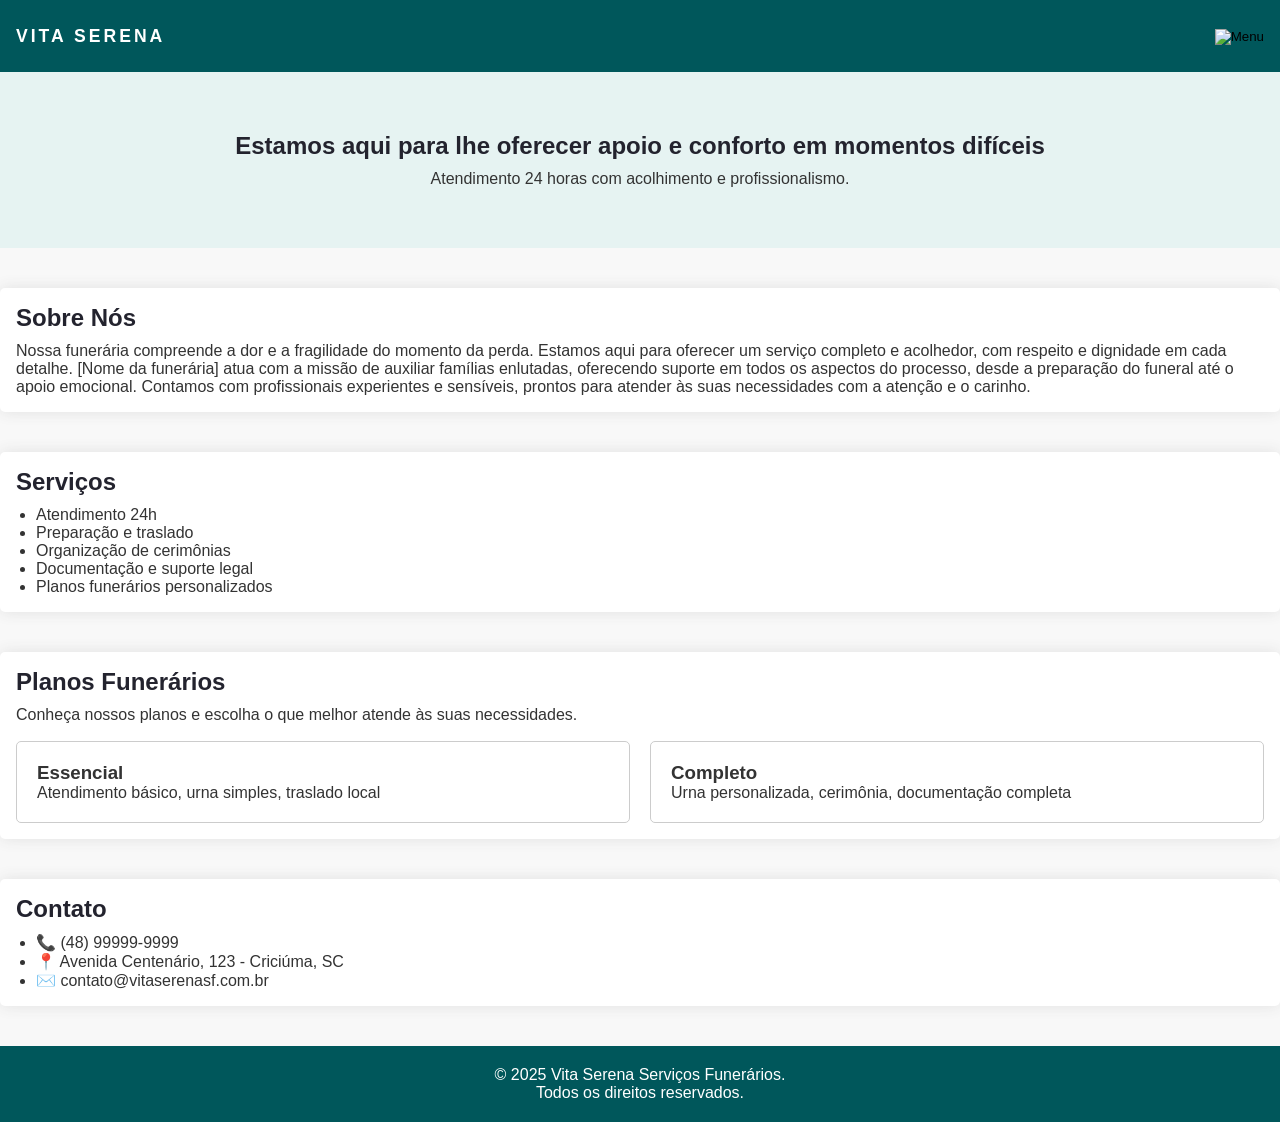
==== commit cac93e63: "update" ====
--- a/index.html
+++ b/index.html
@@ -1,19 +1,19 @@
 <!DOCTYPE html>
 <html lang="pt-BR">
-  <head>
-    <meta charset="UTF-8" />
-    <meta name="viewport" content="width=device-width, initial-scale=1.0" />
-    <meta name="description" content="Veja os serviços oferecidos pela Funerária vita serena — cerimônias, atendimento especializado e planos personalizados em Criciúma, SC." />
-    <meta name="keywords" content="funerária, vita, serena, serviços, cerimônia, atendimento, planos, Criciúma" />
-    <meta name="author" content="Vita Serena" />
-    <meta name="robots" content="index, follow" />
-    <link rel="shortcut icon" href="assets/images/icons/favicon.ico" type="image/x-icon">
-    <title>Vita Serena Serviços Funerários</title>
-    <link rel="stylesheet" href="assets/css/style.css"/>
-  </head>
+<head>
+  <meta charset="UTF-8" />
+  <meta name="viewport" content="width=device-width, initial-scale=1.0" />
+  <title>Vita Serena | Atendimento 24h com respeito e dignidade</title>
+  <meta name="description" content="Vita Serena oferece atendimento 24 horas, serviços completos e planos funerários personalizados em Criciúma, SC. Cuidado e respeito em todos os momentos." />
+  <meta name="keywords" content="funerária, planos funerários, atendimento 24h, Criciúma SC, cerimônia, traslado, luto, apoio familiar" />
+  <meta name="author" content="Vita Serena" />
+  <link rel="icon" href="favicon.ico" type="image/x-icon" />
+  <link rel="stylesheet" href="assets/css/style.css" />
+  <link href="https://fonts.googleapis.com/icon?family=Material+Icons" rel="stylesheet" />
+</head>
 <body>
-  <div id="container">
-      <header><!-- Inicio Logo e navegação -->
+
+  <header><!-- Inicio Logo e navegação -->
         <nav class="nav-bar">
             <div class="logo">
               <h1>VITA SERENA</h1>
@@ -21,69 +21,77 @@
             <menu class="nav-list">
               <ul>
                   <li class="nav-item"><a class="nav-link" href="index.html">Início</a></li>
+                  <li class="nav-item"><a class="nav-link" href="sobre.html">Sobre</a></li>
                   <li class="nav-item"><a class="nav-link" href="servicos.html">Serviços</a></li>
-                  <li class="nav-item"><a class="nav-link" href="sobre.html">Sobre</a></li>
                   <li class="nav-item"><a class="nav-link" href="contato.html">Contato</a></li>
               </ul>
             </menu>
             <div class="mobile-menu-icon">
-              <button onclick="menuShow()"><img src="assets/images/icons/menu_white_36dp.svg" alt="Menu"></button>
+              <button onclick="menuShow()"><img src="assets/icon/menu_white_36dp.svg" alt="Menu"></button>
             </div>
         </nav>
         <div class="mobile-menu">
           <ul>
                   <li class="nav-item"><a class="nav-link" href="index.html">Início</a></li>
-                  <li class="nav-item"><a class="nav-link" href="servicos.html">Serviços</a></li>
-                  <li class="nav-item"><a class="nav-link" href="sobre.html">Sobre</a></li>
-                  <li class="nav-item"><a class="nav-link" href="contato.html">Contato</a></li>
+                  <li class="nav-item"><a class="nav-link" href="#sobre">Sobre</a></li>
+                  <li class="nav-item"><a class="nav-link" href="#servicos">Serviços</a></li>
+                  <li class="nav-item"><a class="nav-link" href="#contato">Contato</a></li>
               </ul>              
         </div>
       </header><!-- Fim Logo e navegação -->
-      <main><!-- Inicio Conteúdo Principal -->
-        <section class="intro">
-          <article class=" conteudo intro-capa">
-              
-          </article>
-          <article class="conteudo intro-text">
-            <h1>Quem Somos</h1>
-            <p>
-              A Funerária <strong>Vita Serena</strong> nasceu do desejo profundo de cuidar. Desde os primeiros passos, nosso compromisso é amparar famílias em seus momentos mais sensíveis, oferecendo não apenas serviços, mas presença, respeito e humanidade.        
-            </p>
-          </article>
-          <article class="conteudo intro-text">
-            <img src="assets/images/icons/coracao.png" alt="Ícone de respeito" />
-            <p>
-              Nossa funerária compreende a dor e a fragilidade do momento da perda. Estamos aqui para oferecer um serviço completo e acolhedor, com respeito e dignidade em cada detalhe.
-              Acreditamos que respeito não é apenas um valor — é a base de tudo o que fazemos.
-            </p>
-          </article>          
-          <article class="conteudo contato-inicial">
-            <h1>Contatos</h1>
-            <a href="tel:+5548999902670"><p><strong>Telefone:</strong> (48) 99990-2670</p></a>
-            <a href="mailto:vitaserenacriciuma@gmail.com"><p><strong>E-mail:</strong> vitaserenacriciuma@gmail.com</p></a>
-            <p><strong>Horário de atendimento:</strong> 24 horas</p>
-            <!-- Botão para página de contato -->
-            <p><a href="contato.html"><button class="btn-contato">Visite nossa página de contato</button></a></p>
-          </article>
-        </section>
-          <div class="flutuante-container">
-            <button class="btn-fechar" onclick="fecharBotao()">×</button>
-            <a href="https://wa.me/5548999902670?text=Olá%2C%20gostaria%20de%20saber%20mais%20sobre%20os%20serviços" class="btn-flutuante" target="_blank" aria-label="Fale conosco pelo WhatsApp">
-              Fale conosco agora
-            </a>
-          </div>
-      </main><!-- Fim Conteúdo Principal -->
 
-    <footer><!-- Início Rodapé -->
-      <p>
-        <strong>© 2025 Vita Serena Serviços Funerários</strong>
-      </p>
-      <p>
-        <a href="https://www.google.com/maps/dir/?api=1&destination=Avenida+Centenário,+3699,+Sala+A3,+Criciúma,+SC" target="_blank"><strong>Endereço:</strong> Avenida Centenário, nº 3699, Sala A3 — Criciúma/SC</a>
-      </p>
-    </footer><!-- Fim Rodapé -->
-  </div>
-  
+  <section class="apresentacao">
+    <h2>Estamos aqui para lhe oferecer apoio e conforto em momentos difíceis</h2>
+    <p>Atendimento 24 horas com acolhimento e profissionalismo.</p>
+  </section>
+
+  <main>
+    <section id="sobre">
+      <h2>Sobre Nós</h2>
+      <p>Nossa funerária compreende a dor e a fragilidade do momento da perda. Estamos aqui para oferecer um serviço completo e acolhedor, com respeito e dignidade em cada detalhe. [Nome da funerária] atua com a missão de auxiliar famílias enlutadas, oferecendo suporte em todos os aspectos do processo, desde a preparação do funeral até o apoio emocional. Contamos com profissionais experientes e sensíveis, prontos para atender às suas necessidades com a atenção e o carinho.</p>
+    </section>
+
+    <section id="servicos">
+      <h2>Serviços</h2>
+      <ul>
+        <li>Atendimento 24h</li>
+        <li>Preparação e traslado</li>
+        <li>Organização de cerimônias</li>
+        <li>Documentação e suporte legal</li>
+        <li>Planos funerários personalizados</li>
+      </ul>
+    </section>
+
+    <section id="planos">
+      <h2>Planos Funerários</h2>
+      <p>Conheça nossos planos e escolha o que melhor atende às suas necessidades.</p>
+      <div class="planos-container">
+        <div class="plano">
+          <h3>Essencial</h3>
+          <p>Atendimento básico, urna simples, traslado local</p>
+        </div>
+        <div class="plano">
+          <h3>Completo</h3>
+          <p>Urna personalizada, cerimônia, documentação completa</p>
+        </div>
+      </div>
+    </section>
+
+    <section id="contato">
+      <h2>Contato</h2>
+      <ul>
+        <li>📞 (48) 99999-9999</li>
+        <li>📍 Avenida Centenário, 123 - Criciúma, SC</li>
+        <li>✉️ contato@vitaserenasf.com.br</li>
+      </ul>
+    </section>
+  </main>
+
+  <footer>
+    <p>&copy; 2025 Vita Serena Serviços Funerários.</p> 
+    <p>Todos os direitos reservados.</p>
+  </footer>
+
   <script src="assets/js/script.js"></script>
 </body>
 </html>
--- a/assets/css/style.css
+++ b/assets/css/style.css
@@ -11,13 +11,12 @@
   --cor-014: #f8f8f8; /* Branco gelo */
   --cor-015: #f0f2f5; /* Branco cinza claro */
   --cor-016: #eef0f4; /* Branco acinzentado - seção destaque*/
-  --cor-017: #444; /* Cinza escuro - Textos */
+  --cor-017: #333333; /* Cinza escuro - Textos */
   --cor-018: #23232e; /* Azul marinho - Títulos*/
-  --cor-019: #ccc; /* Cinza claro - Background pointer */
+  --cor-019: #cccccc; /* Cinza claro - Background pointer */
   --cor-020: #3fdad2; /* card destaque */
-  --font-001: Helvetica, Arial, sans-serif; /* Fonte padrão */
-  --sombra-padrao: 0 4px 12px rgba(0,0,0,0.06);
-  --sombra-destaque: 0 0 18px rgba(32, 178, 170, 0.4);
+  --cor-021: #e6f3f2;
+  --font-001: 'Segoe UI', sans-serif; /* Fonte padrão */
 }
 
 /* Reset básico */
@@ -27,82 +26,18 @@
   box-sizing: border-box;
 }
 
-/* INICIO Estilos Gerais */
 body {
   font-family: var(--font-001);
-  font-size: 16px;
-  color: #000000;
   background-color: var(--cor-014);
-  width: 100%;
-  height: 100%;
-  overflow-x: hidden; /* Evita rolagem horizontal */
-  scrollbar-width: none; /* Firefox */
+  color: var(--cor-017);
 }
 
-main,
-section,
-article {
-  display: flex;
-  flex-flow: row wrap;
-  justify-content: center;
-  align-items: center;
+
+/* INICIO Navegação */
+header {
+  background-color: var(--cor-004);
 }
 
-article {
-  height: 92vh;
-  padding: 0.5rem;
-  background-color: var(--cor-011);
-}
-
-header, footer {
-  background-color: var(--cor-004);
-  color: var(--cor-011);
-}
-
-h1 {
-  font-size: 1.3em;
-  text-transform: uppercase;
-}
-
-h2 {
-  font-size: 1.2em;
-  text-transform: uppercase;
-}
-
-h3 {
-  font-size: 1.1em;
-  text-transform: uppercase;
-}
-
-p {
-  font-size: 1em;
-  line-height: 1.6;
-}
-
-ul {
-  list-style-type: none;
-}
-
-a {
-  text-decoration: none;
-}
-
-button {
-  background-color: var(--cor-004);
-  color: #fff;
-  border: none;
-  cursor: pointer;
-  transition: background-color 0.3s ease;
-  border-radius: 12px;
-  
-}
-
-button:hover {
-  background-color: var(--cor-003);
-}
-/* FIM Estilos Gerais */
-
-/* INICIO Navegação */
 .nav-bar {
   display: flex;
   justify-content: space-between;
@@ -113,12 +48,13 @@
 
 .logo {
   display: flex;
+  align-items: center;
+  text-transform: uppercase;
+  letter-spacing: 3px;
 }
 
 .logo h1 {
-  font-size: 1.1em;  
-  text-transform: uppercase;
-  letter-spacing: 3px;
+  font-size: 1.1em;
   color: var(--cor-011);
 }
 
@@ -138,7 +74,7 @@
 
 .nav-link {
   font-size: 1em;
-  color: #fff;
+  color: var(--cor-011);
   font-weight: 400;
   text-decoration: none;
 }
@@ -183,925 +119,60 @@
 }
 /* FIM Navegação */
 
-
-/* Agrupamentos */
-
-/* Títulos */
-.empresa-destaque h2,
-.valores-detalhados h2,
-.equipe-contato h2,
-.contato h2,
-.localizacao-texto h2,
-.atendimento-detalhado h2,
-.carrossel-slide h2,
-.servicos-intro h2 {
-  font-size: 1.5rem;
-  color: var(--cor-018);
-  text-transform: uppercase;
-  letter-spacing: 1px;
-  margin-bottom: 0.5rem;
-  margin-top: 0.5rem;
-}
-
-.plano-card h3,
-.indicador h3,
-.servico-categoria h3,
-.valor-item h3 {
-  font-size: 1.3rem;
-  color: var(--cor-018);
-  margin-bottom: 0.5rem;
-  margin-top: 0.5rem;
-}
-
-/* Paragrafos */
-.sobre-texto p,
-.ajuda-container p,
-.atendimento-detalhado p,
-.localizacao-texto p,
-.mapa p,
-.valores-detalhados p,
-.empresa-destaque p {
-  font-size: 1.125rem;
-  line-height: 1.6;
-  color: var(--cor-017);
-  margin-bottom: 0.5rem;
-  margin-top: 0.5rem;
-}
-
-
-
-/* Fim Agrupamentos */
-
-/* Inicio Conteudo Principal */
-article.intro-capa {
-  flex: 1 0 250px;
-  max-width: 410px;
-  height: 90vh;
-  background-color: var(--cor-004);
-  background-image: url(../images/banners/capa-003.jpg);
-  background-repeat: no-repeat;
-  background-position: top;
-  background-size: cover;  
-}
-
-.conteudo {
-  flex: 1 0 250px;
-  max-width: 410px;
-  padding: 2.4rem;
-  margin-bottom: 15px;
-}
-
-.conteudo img{
-  width: 64px;
-  height: auto;
-}
-
-.conteudo p {
-  text-align: justify;
-  color: var(--cor-017);
-  padding: 0.2rem;
-}
-
-.intro-text {
-  height: 65vh;
-  box-shadow: 0 4px 12px rgba(0,0,0,0.15);
-}
-
-.intro-text h1 {
-  font-size: 1.5em;
-}
-
-.contato-inicial {
-  flex-flow: column nowrap;
-  height: 65vh;
-  box-shadow: 0 4px 12px rgba(0,0,0,0.15);
-}
-
-.contato-inicial h1 {
-  font-size: 1.5em;
-}
-
-.contato-inicial p {
-  color: var(--cor-017);
-  margin-top: 1rem;
-}
-
-.btn-contato {
-  padding: 10px 20px;
-  border-radius: 5px;
-  cursor: pointer;
-  font-size: 1em;
-  text-align: center;  
-}
-/* Fim Conteudo Principal */
-
-/* Inicio Rodapé */
-footer {
-  display: flex;
-  flex-flow: column wrap;
-  align-items: center;
-  padding: 1rem;
-}
-
-footer p {
-  text-align: center;
-  font-size: 0.9em;
-}
-
-footer a {
-  color: var(--cor-011);
-}
-/* Fim Rodapé */
-
-/* Introdução dos serviços */
-.servicos-intro {
-  display: flex;
-  flex-direction: column;
-  padding: 60px 20px 20px;
-  width: 100%;
-  text-align: start;
-}
-
-.servicos-intro p, .servicos {
-  font-size: 1rem;
-  color: var(--cor-017);
-}
-
-.servicos-intro cite{
-  font-size: 0.8rem;
-  align-self: flex-start;
-  padding-top: 8px;
-  color: var(--cor-017);
-  font-weight: boldSepultamento;
-}
-
-/* Seção principal de serviços */
-.servicos {
-  display: flex;
-  flex-direction: column;
-  gap: 1rem;
-  padding: 0px 20px 10px 10px;
-}
-
-/* Serviço principal */
-.servico {
-  background-color: var(--cor-011);
-  padding: 2rem;
-  border-radius: 8px;
-}
-
-/* Categorias de serviço */
-.servico-categoria {
-  display: flex;
-  align-items: center;
-  justify-content: center;
-  background-color: var(--cor-012);
-  margin: 1rem;
-  border-radius: 6px;
-  flex: 1 1 280px;
-}
-
-
-/* Serviços - imagem */
-.imagem-wrapper {
-  display: flex;
-  align-items: center;
-  justify-content: center;
-  width: 100%;
-  overflow: hidden;
-  border-radius: 6px;
-  cursor: pointer;
-}
-
-.imagem-wrapper picture,
-.imagem-wrapper img {
-  display: block;
-  width: 100%;
-  height: 280px;
-  object-fit: cover;
-}
-
-.servico-card p,
-.servico-categoria ul {
-  font-size: 1rem;
-  color: var(--cor-017);
-}
-
-
-.servico-categoria ul li,
-.servico-card ul li {
-  margin-top: 1rem;
-  margin-bottom: 0.5rem;
-  font-size: 1rem;
-  color: var(--cor-017);
-}
-
-.servico-categoria li,
-.servico-card li {
-  background-image: url("../images/icons/marca-de-verificacao.png");
-  background-repeat: no-repeat;
-  padding-left: 1.3rem;
-  background-size: 1rem auto;
-}
-
-.btn {
-  font-size: 1.2em;
-  margin-top: 1rem;
-  padding: 0.5rem;
-}
-
-/* cards */
-.planos-container {
+/* Apresentação section centralizada */
+.apresentacao {
+  background-color: var(--cor-021);
   padding: 60px 20px;
   text-align: center;
 }
 
-.planos-container h2 {
-  font-size: 2rem;
-  color: var(--cor-018);
-  margin-bottom: 10px;
-  text-transform: uppercase;
+/* Conteúdo principal */
+main {
+  display: flex;
+  flex-direction: column;
+  gap: 40px;
+  margin: 40px auto;
 }
 
-.planos-container p {
-  font-size: 1rem;
-  color: var(--cor-017);
-  margin-bottom: 40px;
+#sobre,
+#servicos,
+#planos,
+#contato {
+  background-color: var(--cor-011);
+  border-radius: 5px;
+  box-shadow: 0px 0px 15px rgb(225, 225, 225);
+  padding: 1rem;
 }
 
-.planos-cards {
-  display: flex;
-  flex-wrap: wrap;
-  justify-content: center;
-  align-items: center;
-  gap: 2rem;
-}
-
-.plano-card {
-  display: flex;
-  flex-direction: column;
-  flex: 1 1 240px;
-  width: 100%;
-  height: 100%;
-  background-color: var(--cor-011);
-  border-radius: 12px;
-  padding: 1.5rem;
-  box-sizing: border-box;
-  text-align: left;
-  transition: transform 0.3s ease, box-shadow 0.3s ease;
-}
-
-.plano-card:hover, .indicador:hover {
-  transform: scale(1.05);
-  box-shadow: 0 12px 24px rgba(0, 0, 0, 0.15);
-}
-
-/* Conteúdo interno dos cards */
-.plano-card .preco {
-  font-size: 1.1rem;
-  font-weight: bold;
+section h2 {
   color: var(--cor-018);
-  margin-bottom: 1rem;
-}
-
-.plano-card ul {
-  display: flex;
-  flex-direction: column;
-  text-align: center;
-  color: var(--cor-017);
-  gap: 0.4rem;
-}
-
-
-/* Card em destaque */
-.plano-card.destaque {
-  border: 2px solid var(--cor-020);
-  box-shadow: var(--sombra-destaque);
-}
-
-/* Depoimentos */
-.depoimentos-radio {
-  display: flex;
-  align-items: center;
-  padding: 10px 20px;
-  text-align: center;
-  font-family: var(--font-001);
-}
-
-.depoimentos-radio h2 {
-  font-size: 1.6rem;
-  margin-bottom: 2rem;
-  color: var(--cor-018);
-  text-transform: uppercase;
-}
-
-input[type="radio"] {
-  display: none;
-}
-
-.depoimentos-slider {
-  display: flex;
-  align-items: center;
-  position: relative;
-  height: 175px;
-  width: 100%;
-}
-
-.slide {
-  position: absolute;
-  top: 0;
-  left: 0;
-  width: 100%;
-  padding: 1.5rem;
-  box-sizing: border-box;
-  background-color: var(--cor-011);
-  border-radius: 8px;
-  box-shadow: 0 6px 12px rgba(0,0,0,0.08);
-  opacity: 0;
-  transform: scale(0.95);
-  transition: all 0.4s ease;
-}
-
-.slide p {
-  font-style: italic;
-  font-size: 1rem;
-  color: var(--cor-017);
-}
-
-.slide span {
-  display: block;
-  margin-top: 1rem;
-  font-size: 0.85rem;
-  color: var(--cor-018);
-}
-
-/* Mostrar slide ativo via radio */
-#d1:checked ~ .depoimentos-slider .s1,
-#d2:checked ~ .depoimentos-slider .s2,
-#d3:checked ~ .depoimentos-slider .s3 {
-  opacity: 1;
-  transform: scale(1);
-  z-index: 1;
-}
-
-/* Botões de controle */
-.depoimentos-controles {
-  display: flex;
-  justify-content: center;
-  gap: 1rem;
-}
-
-.depoimentos-controles label {
-  width: 12px;
-  height: 12px;
-  background-color: var(--cor-017);
-  border-radius: 50%;
-  cursor: pointer;
-  transition: background 0.3s ease;
-}
-
-#d1:checked ~ .depoimentos-controles label[for="d1"],
-#d2:checked ~ .depoimentos-controles label[for="d2"],
-#d3:checked ~ .depoimentos-controles label[for="d3"] {
-  background-color: var(--cor-018);
-}
-
-/* Fim página serviços */
-
-/* Sobre */
-.sobre-empresa {
-  background-color: var(--cor-012);
-  padding: 60px 20px;
-  color: var(--cor-017);
-  align-items: center;
-  width: 100%;
-  justify-content: space-between;
-}
-
-.sobre-conteudo {
-  max-width: 1200px;
-  margin: auto;
-  gap: 40px;
-}
-
-.sobre-texto h1 {
-  font-size: 2.5rem;
-  color: var(--cor-018);
-  margin-bottom: 20px;
-  text-transform: uppercase;
-  letter-spacing: 1px;
-}
-
-/* Carrossel */
-.carrossel-mvv {
-  display: flex;
-  flex-direction: column;
-  align-items: center;
-  padding: 2rem;
-  background-color: var(--cor-011);
-}
-
-.carrossel-container {
-  position: relative;
-  width: 100%;
-  max-width: 800px;
-  height: 100%;
-  margin: auto;
-}
-
-.carrossel-container input[type="radio"] {
-  display: none;
-}
-
-.carrossel-container *,
-.carrossel-slide * {
-  all: unset;
-  box-sizing: border-box;
-  margin: 0;
-  padding: 0;
-  font-family: var(--font-001);
-}
-
-.carrossel-slides {
-  position: relative;
-  width: 100%;
-  min-height: 280px;
-  height: 100%;
-  display: flex;
-  align-items: center;
-  justify-content: center;
-}
-
-.carrossel-slide {
-  position: absolute;
-  top: 0;
-  left: 0;
-  width: 100%;
-  padding: 24px;
-  opacity: 0;
-  pointer-events: none;
-  transition: opacity 0.6s ease;
-  display: flex;
-  flex-direction: column;
-  align-items: center;
-  text-align: center;
-  box-sizing: border-box;
-}
-
-.carrossel-slide.ativo {
-  position: relative;
-  opacity: 1;
-  pointer-events: auto;
-}
-
-.carrossel-slide img {
-  width: 100px;
-  height: auto;
-  max-height: 80px;
-  object-fit: contain;
-  margin-bottom: 16px;
-}
-
-.carrossel-slide p {
-  max-width: 320px;
-  font-size: 1em;
-  line-height: 1.6;
-  color: var(--cor-017);
-}
-
-/* Slide ativo via radio */
-#radio1:checked ~ .carrossel-slides .slide1,
-#radio2:checked ~ .carrossel-slides .slide2,
-#radio3:checked ~ .carrossel-slides .slide3 {
-  opacity: 1;
-  pointer-events: auto;
-  position: relative;
-}
-
-/* Indicadores */
-.carrossel-pointers {
-  display: flex;
-  justify-content: center;
-  margin-top: 20px;
-  gap: 12px;
-}
-
-.pointer {
-  width: 16px;
-  height: 16px;
-  display: inline-block;
-  border-radius: 50%;
-  background-color: var(--cor-019);
-  border: 2px solid var(--cor-011);
-  box-shadow: 0 0 2px rgba(0,0,0,0.2);
-  cursor: pointer;
-  transition: background-color 0.3s ease;
-}
-
-.pointer:hover {
-  background-color: var(--cor-018);
-  transform: scale(1.2);
-}
-
-.pointer.ativo {
-  background-color: var(--cor-018);
-}
-
-/* página sobre - seção de valores */
-.valores-detalhados {
-  background-color: var(--cor-012);
-  width: 100%;
-  padding: 40px 16px;
-  text-align: center;
-}
-
-.bloco-valores {
-  display: flex;
-  flex-wrap: wrap;
-  justify-content: center;
-  gap: 32px;
-}
-
-.valor-item {
-  background-color: var(--cor-011);
-  border-radius: 8px;
-  box-shadow: var(--sombra-padrao);
-  padding: 24px;
-  max-width: 260px;
-  flex: 1 1 220px;
-  transition: transform 0.3s ease;
-}
-
-.valor-item:hover {
-  transform: translateY(-4px);
-}
-
-.valor-item img {
-  width: 64px;
-  height: auto;
-  margin-bottom: 16px;
-}
-
-.valor-item p {
-  font-size: 14px;
-  color: var(--cor-017);
-  line-height: 1.5;
-}
-
-/* Frase final */
-.valores-final {
-  margin-top: 40px;
-  font-size: 15px;
-  color: var(--cor-017);
-  font-style: italic;
-  max-width: 600px;
-  margin-left: auto;
-  margin-right: auto;
-}
-
-
-/* Página sobre - seção estrutura simples */
-.estrutura-simples {
-  padding: 32px 16px;
-  background-color: var(--cor-011);
-  text-align: center;
-}
-
-.estrutura-simples h2 {
-  font-size: 20px;
-  margin-bottom: 12px;
-  color: var(--cor-018);
-  text-transform: uppercase;
-}
-
-.estrutura-simples p {
-  font-size: 14px;
-  color: var(--cor-017);
-  margin-bottom: 24px;
-  line-height: 1.6;
-}
-
-/* Galeria sem rolagem */
-.galeria-estrutura {
-  display: grid;
-  grid-template-columns: repeat(auto-fit, minmax(280px, 1fr));
-  gap: 24px;
-  padding: 0;
-}
-
-.galeria-estrutura picture {
-  display: block;
-  border-radius: 8px;
-  overflow: hidden;
-  box-shadow: var(--sombra-padrao);
-}
-
-.galeria-estrutura img {
-  width: 100%;
-  height: auto;
-  display: block;
-  cursor: pointer;
-}
-
-/* Página sobre - seção de destaque */
-.empresa-destaque {
-  background-color: var(--cor-011);
-  padding: 48px 16px;
-  text-align: center;
-  color: var(--cor-018);
-  width: 100%;
-}
-
-/* Imagem principal */
-.destaque-imagem img {
-  width: 100%;
-  max-width: 800px;
-  height: auto;
-  border-radius: 8px;
-  box-shadow: 0 8px 24px rgba(0,0,0,0.05);
-  margin-bottom: 32px;
-  cursor: pointer;
-}
-
-/* Indicadores */
-.indicadores {
-  display: flex;
-  flex-direction: column;
-  gap: 24px;
-  margin: 32px;
-}
-
-.indicador {
-  background: var(--cor-011);
-  border-radius: 8px;
-  padding: 16px;
-  box-shadow: var(--sombra-destaque);
-}
-
-.indicador p {
-  font-size: 14px;
-  color: var(--cor-017);
-}
-
-/* Fim página sobre */
-
-/* Contato - seção ajuda-container */
-.ajuda-container {
-  background-color: var(--cor-012);
-  padding: 60px 20px 20px 25px;
-  align-items: center;
-  width: 100%;
-  justify-content: space-between;
-}
-
-
-.ajuda-container h1 {
-  font-size: 2.5rem;
-  color: var(--cor-018);
-  margin-bottom: 5px;
-  text-transform: uppercase;
-  letter-spacing: 1px;
-}
-
-.ajuda-imagem > img {
-  width: 100%;
-  max-width: 600px;
-  height: auto;
-  border-radius: 8px;
-  box-shadow: 0 4px 12px rgba(0,0,0,0.05);
-  cursor: pointer;
-}
-
-/* Contato - Atendimento Detalhado */
-.atendimento-detalhado {
-  background-color: var(--cor-011);
-  width: 100%;
-  margin: auto;
-  border-radius: 8px;
-  box-shadow: 0 4px 12px rgba(0,0,0,0.05);
-  padding: 10px 20px 15px 25px;
-}
-
-.disponibilidade {
-  width: 100%;
-  border-radius: 8px;
-  margin-top: 20px;
-  text-align: center;
-}
-
-.titulo-com-icone {
-  display: flex;
-  align-items: center;
-  justify-content: center;
-  gap: 10px;
   margin-bottom: 10px;
 }
 
-.titulo-com-icone img {
-  width: 50px;
-  height: auto;
+ul {
+  padding-left: 20px;
 }
 
-.disponibilidade p {
-  font-size: 1.125rem;
-  line-height: 1.6;
-  color: var(--cor-017);
-  margin: 0;
+/* Planos com Flexbox */
+.planos-container {
+  display: flex;
+  flex-flow: row wrap;
+  margin-top: 17px;
+  gap: 20px;
 }
 
-.atendimento-detalhado p {
-  font-size: 1.125rem;
-  line-height: 1.7;
-  color: var(--cor-017);
-  margin-bottom: 16px;
+.plano {
+  flex: 1;
+  background-color: var(--cor-011);
+  border: 1px solid var(--cor-019);
+  padding: 20px;
+  border-radius: 5px;
 }
 
-.atendimento-detalhado ul {
-  padding-left: 5px;
-  margin-top: 5px;
-}
-
-.atendimento-detalhado ul li {
-  position: relative;
-  padding-left: 25px;
-  margin-bottom: 20px;
-  color: var(--cor-017);
-}
-
-.atendimento-detalhado ul li::before {
-  content: "";
-  background-image: url('../images/icons/marca-de-verificacao.png');
-  background-size: 16px 16px;
-  background-repeat: no-repeat;
-  position: absolute;
-  left: 0;
-  width: 16px;
-  height: 16px;
-}
-
-.atendimento-texto p {
-  font-size: 1.125rem;
-  line-height: 1.6;
-  color: var(--cor-017);
-  padding: 15px 0px 0px 0px;
-  margin: 0;
-}
-
-.atendimento-texto h2 {
-  font-size: 1.5rem;
-  color: var(--cor-018);
-  text-transform: uppercase;
-}
-
-/* Localização */
-.localizacao {
-  display: flex;
-  flex-direction: column;
-  align-items: center;
-  text-align: center;
-  width: 100%;
-  justify-content: space-between;
-}
-
-.localizacao-texto {
-  display: flex;
-  flex-direction: column;
-  padding: 25px;
-  text-align: center;
-}
-
-.localizacao-texto a {
-  color: var(--cor-001);
-  transition: color 0.3s ease;
-}
-
-.localizacao-texto a:hover {
-  color: var(--cor-018);
-}
-
-.mapa {
-  width: 100%;
-  max-width: 100%;
-  padding: 20px 25px;
-}
-
-/* Contato - canais de comunicação */
-.contato {
-  background-color: var(--cor-011);
-  width: 100%;
-}
-
-.contato ul {
-  display: flex;
-  flex-direction: column;
-  justify-content: space-evenly;
-  list-style: none;
-  padding: 0;
-  margin: 0;
-}
-
-.contato li {
-  display: flex;
-  align-items: center;
-  margin-bottom: 18px;
-  color: var(--cor-004);
-  font-size: 1.125rem;
-}
-
-.contato img {
-  width: 32px;
-  align-self: center;
-}
-
-.contato a {
-  color: var(--cor-004);
-  text-decoration: none;
-  font-weight: 600;
-  padding-left: 8px;
-}
-
-.contato a:hover {
-  text-decoration: underline;
-  color: var(--cor-018);
-}
-
-.contato span {
-  color: var(--cor-001);
-  font-weight: bold;
-  padding-left: 8px;
-}
-
-.equipe-contato {
-  background-color: var(--cor-011);
-  padding: 0px 30px;
-  width: 100%;
-  height: 100%;
-  padding: 20px;
-}
-
-.equipe-contato picture,
-.equipe-contato img {
-  border-radius: 12px;
-  width: 100%;
-  max-width: 980px;
-  height: auto;
-  margin-bottom: 5px;
-  cursor: pointer;
-}
-
-.equipe-contato p {
-  font-size: 1.125rem;
-  line-height: 1.6;
-  color: var(--cor-017);
-}
-
-/* Fim página contato */
-
-
-/* Todas as páginas - Botão Flutuante Contato */
-.flutuante-container {
-  position: fixed;
-  bottom: 30px;
-  right: 30px;
-  z-index: 1000;
-}
-
-.btn-flutuante {
+/* Rodapé */
+footer {
   background-color: var(--cor-004);
   color: var(--cor-011);
-  font-weight: bold;
-  padding: 12px 20px;
-  border-radius: 50px;
-  text-decoration: none;
-  box-shadow: 0 2px 4px rgba(0,0,0,0.9);
-  display: inline-block;
-  transition: all 0.5s ease;
-}
-
-.btn-flutuante:hover {
-  border: 1px solid var(--cor-004);
-  background-color: var(--cor-011);
-  color: var(--cor-004);
-  box-shadow: 0 2px 4px rgba(0, 0, 0, 0.4);
-  transform: translateY(-2px);
-}
-
-.btn-fechar {
-  position: absolute;
-  top: -18px;
-  right: -12px;
-  background-color: var(--cor-004);
-  color: white;
-  border: none;
-  border-radius: 50%;
-  width: 24px;
-  height: 24px;
-  font-size: 16px;
-  cursor: pointer;
-  box-shadow: 0 2px 4px rgba(0,0,0,0.2);
-  transition: all 0.5s ease;
-}
-
-.btn-fechar:hover {
-  background-color: #d9363e;
+  text-align: center;
+  padding: 20px;
 }
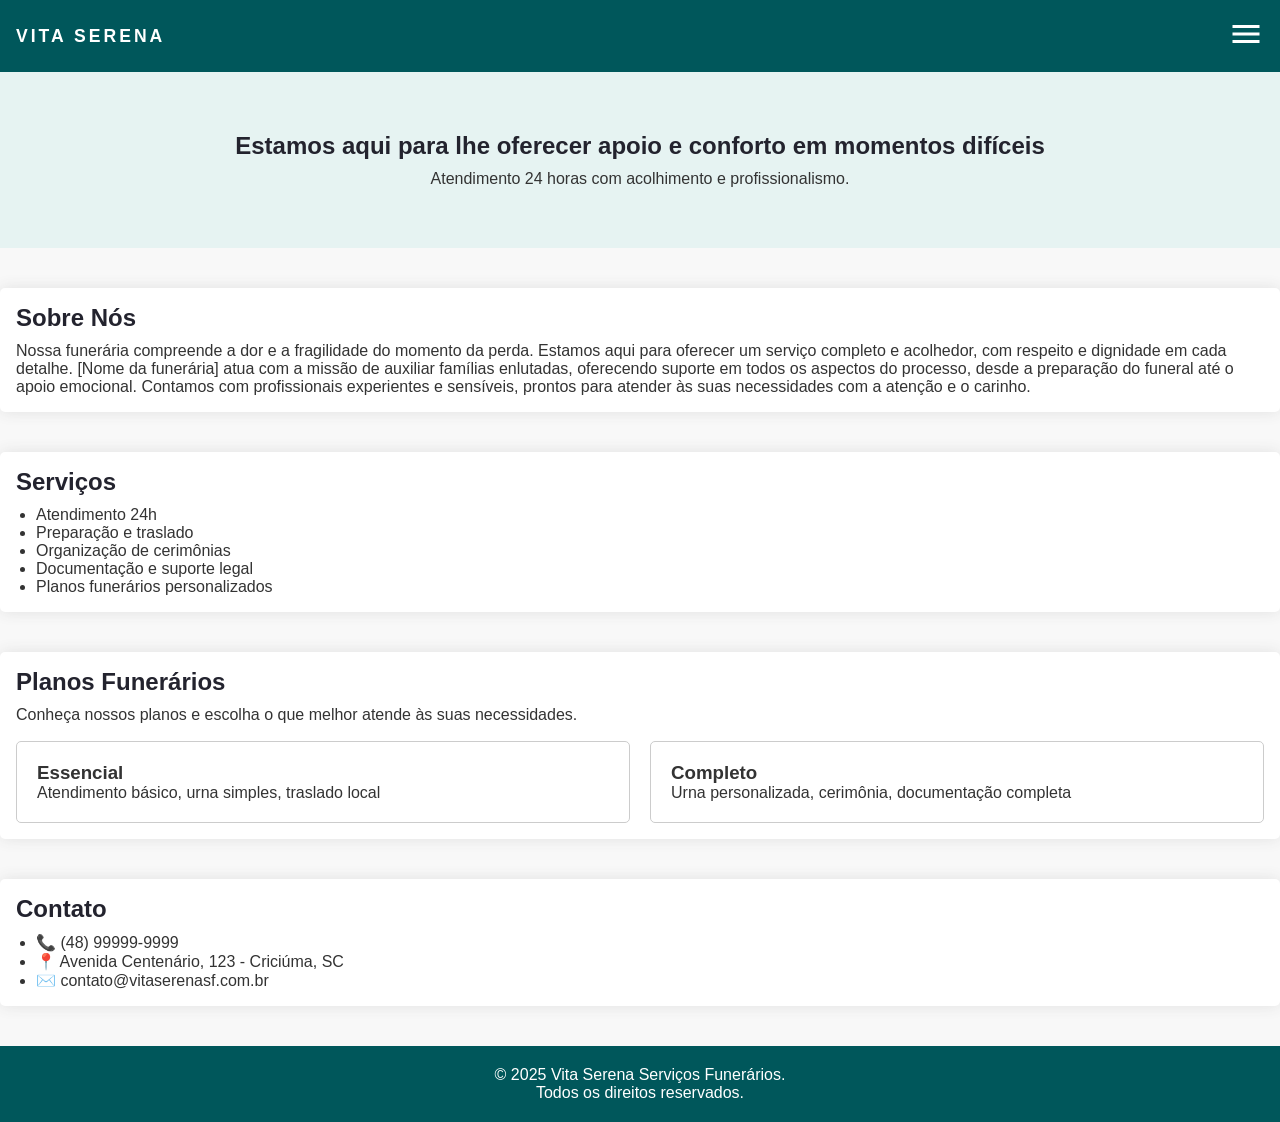
==== commit cf750e0c: "update" ====
--- a/index.html
+++ b/index.html
@@ -9,7 +9,6 @@
   <meta name="author" content="Vita Serena" />
   <link rel="icon" href="favicon.ico" type="image/x-icon" />
   <link rel="stylesheet" href="assets/css/style.css" />
-  <link href="https://fonts.googleapis.com/icon?family=Material+Icons" rel="stylesheet" />
 </head>
 <body>
 
@@ -27,7 +26,7 @@
               </ul>
             </menu>
             <div class="mobile-menu-icon">
-              <button onclick="menuShow()"><img src="assets/icon/menu_white_36dp.svg" alt="Menu"></button>
+              <button onclick="menuShow()"><img src="assets/images/icons/menu_white_36dp.svg" alt="Menu"></button>
             </div>
         </nav>
         <div class="mobile-menu">
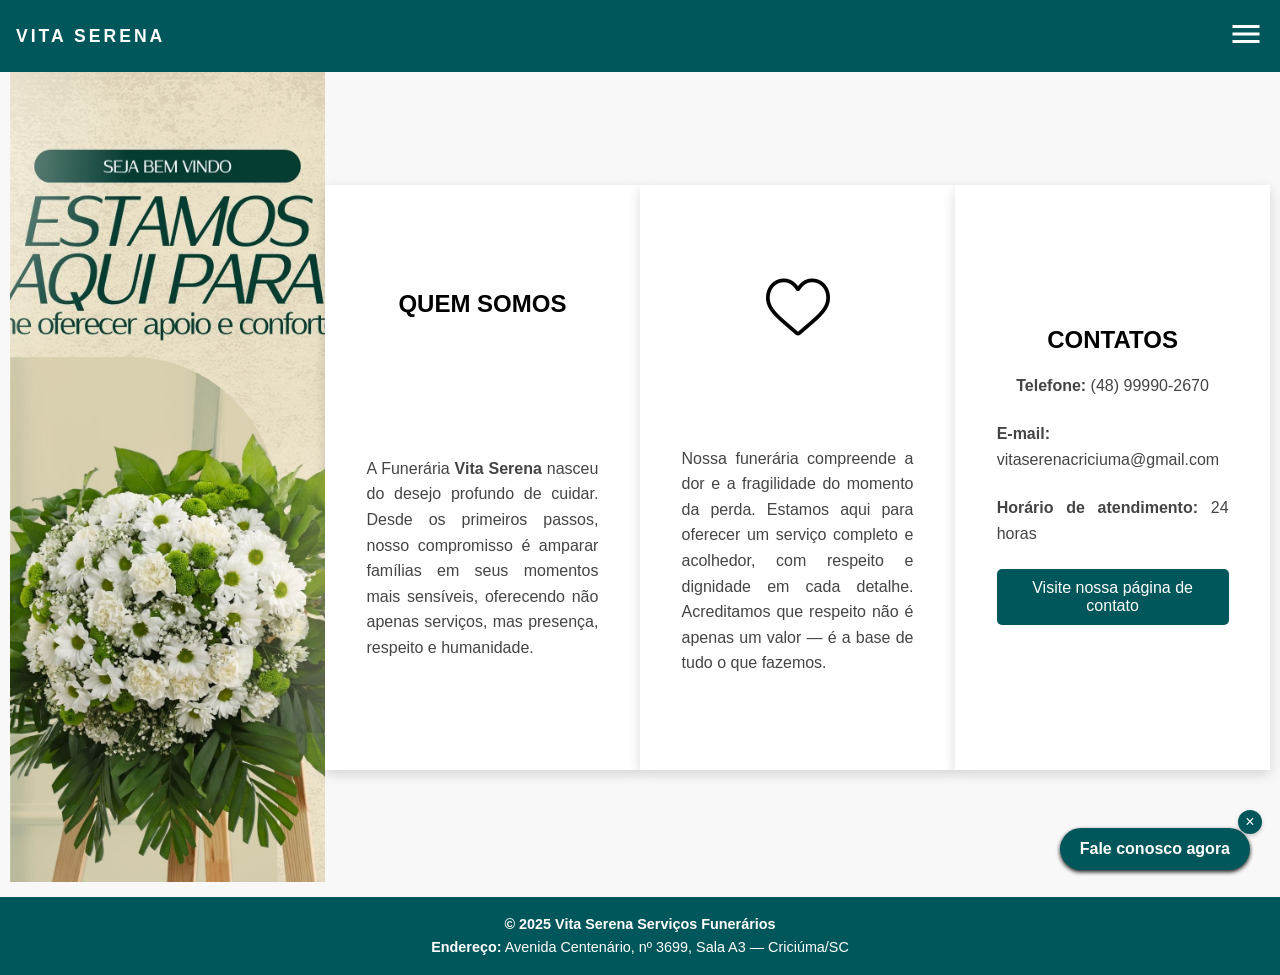
==== commit 226d5502: "Atualizando CSS" ====
--- a/index.html
+++ b/index.html
@@ -1,18 +1,19 @@
 <!DOCTYPE html>
 <html lang="pt-BR">
-<head>
-  <meta charset="UTF-8" />
-  <meta name="viewport" content="width=device-width, initial-scale=1.0" />
-  <title>Vita Serena | Atendimento 24h com respeito e dignidade</title>
-  <meta name="description" content="Vita Serena oferece atendimento 24 horas, serviços completos e planos funerários personalizados em Criciúma, SC. Cuidado e respeito em todos os momentos." />
-  <meta name="keywords" content="funerária, planos funerários, atendimento 24h, Criciúma SC, cerimônia, traslado, luto, apoio familiar" />
-  <meta name="author" content="Vita Serena" />
-  <link rel="icon" href="favicon.ico" type="image/x-icon" />
-  <link rel="stylesheet" href="assets/css/style.css" />
-</head>
+  <head>
+    <meta charset="UTF-8" />
+    <meta name="viewport" content="width=device-width, initial-scale=1.0" />
+    <meta name="description" content="Veja os serviços oferecidos pela Funerária vita serena — cerimônias, atendimento especializado e planos personalizados em Criciúma, SC." />
+    <meta name="keywords" content="funerária, vita, serena, serviços, cerimônia, atendimento, planos, Criciúma" />
+    <meta name="author" content="Vita Serena" />
+    <meta name="robots" content="index, follow" />
+    <link rel="shortcut icon" href="assets/images/icons/favicon.ico" type="image/x-icon">
+    <title>Vita Serena Serviços Funerários</title>
+    <link rel="stylesheet" href="assets/css/style.css"/>
+  </head>
 <body>
-
-  <header><!-- Inicio Logo e navegação -->
+  <div id="container">
+      <header><!-- Inicio Logo e navegação -->
         <nav class="nav-bar">
             <div class="logo">
               <h1>VITA SERENA</h1>
@@ -20,8 +21,8 @@
             <menu class="nav-list">
               <ul>
                   <li class="nav-item"><a class="nav-link" href="index.html">Início</a></li>
+                  <li class="nav-item"><a class="nav-link" href="servicos.html">Serviços</a></li>
                   <li class="nav-item"><a class="nav-link" href="sobre.html">Sobre</a></li>
-                  <li class="nav-item"><a class="nav-link" href="servicos.html">Serviços</a></li>
                   <li class="nav-item"><a class="nav-link" href="contato.html">Contato</a></li>
               </ul>
             </menu>
@@ -32,65 +33,57 @@
         <div class="mobile-menu">
           <ul>
                   <li class="nav-item"><a class="nav-link" href="index.html">Início</a></li>
-                  <li class="nav-item"><a class="nav-link" href="#sobre">Sobre</a></li>
-                  <li class="nav-item"><a class="nav-link" href="#servicos">Serviços</a></li>
-                  <li class="nav-item"><a class="nav-link" href="#contato">Contato</a></li>
+                  <li class="nav-item"><a class="nav-link" href="servicos.html">Serviços</a></li>
+                  <li class="nav-item"><a class="nav-link" href="sobre.html">Sobre</a></li>
+                  <li class="nav-item"><a class="nav-link" href="contato.html">Contato</a></li>
               </ul>              
         </div>
       </header><!-- Fim Logo e navegação -->
+      <main><!-- Inicio Conteúdo Principal -->
+        <section class="intro">
+          <article class=" conteudo intro-capa">
+              
+          </article>
+          <article class="conteudo intro-text">
+            <h1>Quem Somos</h1>
+            <p>
+              A Funerária <strong>Vita Serena</strong> nasceu do desejo profundo de cuidar. Desde os primeiros passos, nosso compromisso é amparar famílias em seus momentos mais sensíveis, oferecendo não apenas serviços, mas presença, respeito e humanidade.        
+            </p>
+          </article>
+          <article class="conteudo intro-text">
+            <img src="assets/images/icons/coracao.png" alt="Ícone de respeito" />
+            <p>
+              Nossa funerária compreende a dor e a fragilidade do momento da perda. Estamos aqui para oferecer um serviço completo e acolhedor, com respeito e dignidade em cada detalhe.
+              Acreditamos que respeito não é apenas um valor — é a base de tudo o que fazemos.
+            </p>
+          </article>          
+          <article class="conteudo contato-inicial">
+            <h1>Contatos</h1>
+            <a href="tel:+5548999902670"><p><strong>Telefone:</strong> (48) 99990-2670</p></a>
+            <a href="mailto:vitaserenacriciuma@gmail.com"><p><strong>E-mail:</strong> vitaserenacriciuma@gmail.com</p></a>
+            <p><strong>Horário de atendimento:</strong> 24 horas</p>
+            <!-- Botão para página de contato -->
+            <p><a href="contato.html"><button class="btn-contato">Visite nossa página de contato</button></a></p>
+          </article>
+        </section>
+          <div class="flutuante-container">
+            <button class="btn-fechar" onclick="fecharBotao()">×</button>
+            <a href="https://wa.me/5548999902670?text=Olá%2C%20gostaria%20de%20saber%20mais%20sobre%20os%20serviços" class="btn-flutuante" target="_blank" aria-label="Fale conosco pelo WhatsApp">
+              Fale conosco agora
+            </a>
+          </div>
+      </main><!-- Fim Conteúdo Principal -->
 
-  <section class="apresentacao">
-    <h2>Estamos aqui para lhe oferecer apoio e conforto em momentos difíceis</h2>
-    <p>Atendimento 24 horas com acolhimento e profissionalismo.</p>
-  </section>
-
-  <main>
-    <section id="sobre">
-      <h2>Sobre Nós</h2>
-      <p>Nossa funerária compreende a dor e a fragilidade do momento da perda. Estamos aqui para oferecer um serviço completo e acolhedor, com respeito e dignidade em cada detalhe. [Nome da funerária] atua com a missão de auxiliar famílias enlutadas, oferecendo suporte em todos os aspectos do processo, desde a preparação do funeral até o apoio emocional. Contamos com profissionais experientes e sensíveis, prontos para atender às suas necessidades com a atenção e o carinho.</p>
-    </section>
-
-    <section id="servicos">
-      <h2>Serviços</h2>
-      <ul>
-        <li>Atendimento 24h</li>
-        <li>Preparação e traslado</li>
-        <li>Organização de cerimônias</li>
-        <li>Documentação e suporte legal</li>
-        <li>Planos funerários personalizados</li>
-      </ul>
-    </section>
-
-    <section id="planos">
-      <h2>Planos Funerários</h2>
-      <p>Conheça nossos planos e escolha o que melhor atende às suas necessidades.</p>
-      <div class="planos-container">
-        <div class="plano">
-          <h3>Essencial</h3>
-          <p>Atendimento básico, urna simples, traslado local</p>
-        </div>
-        <div class="plano">
-          <h3>Completo</h3>
-          <p>Urna personalizada, cerimônia, documentação completa</p>
-        </div>
-      </div>
-    </section>
-
-    <section id="contato">
-      <h2>Contato</h2>
-      <ul>
-        <li>📞 (48) 99999-9999</li>
-        <li>📍 Avenida Centenário, 123 - Criciúma, SC</li>
-        <li>✉️ contato@vitaserenasf.com.br</li>
-      </ul>
-    </section>
-  </main>
-
-  <footer>
-    <p>&copy; 2025 Vita Serena Serviços Funerários.</p> 
-    <p>Todos os direitos reservados.</p>
-  </footer>
-
+    <footer><!-- Início Rodapé -->
+      <p>
+        <strong>© 2025 Vita Serena Serviços Funerários</strong>
+      </p>
+      <p>
+        <a href="https://www.google.com/maps/dir/?api=1&destination=Avenida+Centenário,+3699,+Sala+A3,+Criciúma,+SC" target="_blank"><strong>Endereço:</strong> Avenida Centenário, nº 3699, Sala A3 — Criciúma/SC</a>
+      </p>
+    </footer><!-- Fim Rodapé -->
+  </div>
+  
   <script src="assets/js/script.js"></script>
 </body>
 </html>
--- a/assets/css/style.css
+++ b/assets/css/style.css
@@ -11,12 +11,13 @@
   --cor-014: #f8f8f8; /* Branco gelo */
   --cor-015: #f0f2f5; /* Branco cinza claro */
   --cor-016: #eef0f4; /* Branco acinzentado - seção destaque*/
-  --cor-017: #333333; /* Cinza escuro - Textos */
+  --cor-017: #444; /* Cinza escuro - Textos */
   --cor-018: #23232e; /* Azul marinho - Títulos*/
-  --cor-019: #cccccc; /* Cinza claro - Background pointer */
+  --cor-019: #ccc; /* Cinza claro - Background pointer */
   --cor-020: #3fdad2; /* card destaque */
-  --cor-021: #e6f3f2;
-  --font-001: 'Segoe UI', sans-serif; /* Fonte padrão */
+  --font-001: Helvetica, Arial, sans-serif; /* Fonte padrão */
+  --sombra-padrao: 0 4px 12px rgba(0,0,0,0.06);
+  --sombra-destaque: 0 0 18px rgba(32, 178, 170, 0.4);
 }
 
 /* Reset básico */
@@ -26,18 +27,82 @@
   box-sizing: border-box;
 }
 
+/* INICIO Estilos Gerais */
 body {
   font-family: var(--font-001);
+  font-size: 16px;
+  color: #000000;
   background-color: var(--cor-014);
-  color: var(--cor-017);
-}
-
+  width: 100%;
+  height: 100%;
+  overflow-x: hidden; /* Evita rolagem horizontal */
+  scrollbar-width: none; /* Firefox */
+}
+
+main,
+section,
+article {
+  display: flex;
+  flex-flow: row wrap;
+  justify-content: center;
+  align-items: center;
+}
+
+article {
+  height: 92vh;
+  padding: 0.5rem;
+  background-color: var(--cor-011);
+}
+
+header, footer {
+  background-color: var(--cor-004);
+  color: var(--cor-011);
+}
+
+h1 {
+  font-size: 1.3em;
+  text-transform: uppercase;
+}
+
+h2 {
+  font-size: 1.2em;
+  text-transform: uppercase;
+}
+
+h3 {
+  font-size: 1.1em;
+  text-transform: uppercase;
+}
+
+p {
+  font-size: 1em;
+  line-height: 1.6;
+}
+
+ul {
+  list-style-type: none;
+}
+
+a {
+  text-decoration: none;
+}
+
+button {
+  background-color: var(--cor-004);
+  color: #fff;
+  border: none;
+  cursor: pointer;
+  transition: background-color 0.3s ease;
+  border-radius: 12px;
+  
+}
+
+button:hover {
+  background-color: var(--cor-003);
+}
+/* FIM Estilos Gerais */
 
 /* INICIO Navegação */
-header {
-  background-color: var(--cor-004);
-}
-
 .nav-bar {
   display: flex;
   justify-content: space-between;
@@ -48,13 +113,12 @@
 
 .logo {
   display: flex;
-  align-items: center;
+}
+
+.logo h1 {
+  font-size: 1.1em;  
   text-transform: uppercase;
   letter-spacing: 3px;
-}
-
-.logo h1 {
-  font-size: 1.1em;
   color: var(--cor-011);
 }
 
@@ -74,7 +138,7 @@
 
 .nav-link {
   font-size: 1em;
-  color: var(--cor-011);
+  color: #fff;
   font-weight: 400;
   text-decoration: none;
 }
@@ -119,60 +183,925 @@
 }
 /* FIM Navegação */
 
-/* Apresentação section centralizada */
-.apresentacao {
-  background-color: var(--cor-021);
+
+/* Agrupamentos */
+
+/* Títulos */
+.empresa-destaque h2,
+.valores-detalhados h2,
+.equipe-contato h2,
+.contato h2,
+.localizacao-texto h2,
+.atendimento-detalhado h2,
+.carrossel-slide h2,
+.servicos-intro h2 {
+  font-size: 1.5rem;
+  color: var(--cor-018);
+  text-transform: uppercase;
+  letter-spacing: 1px;
+  margin-bottom: 0.5rem;
+  margin-top: 0.5rem;
+}
+
+.plano-card h3,
+.indicador h3,
+.servico-categoria h3,
+.valor-item h3 {
+  font-size: 1.3rem;
+  color: var(--cor-018);
+  margin-bottom: 0.5rem;
+  margin-top: 0.5rem;
+}
+
+/* Paragrafos */
+.sobre-texto p,
+.ajuda-container p,
+.atendimento-detalhado p,
+.localizacao-texto p,
+.mapa p,
+.valores-detalhados p,
+.empresa-destaque p {
+  font-size: 1.125rem;
+  line-height: 1.6;
+  color: var(--cor-017);
+  margin-bottom: 0.5rem;
+  margin-top: 0.5rem;
+}
+
+
+
+/* Fim Agrupamentos */
+
+/* Inicio Conteudo Principal */
+article.intro-capa {
+  flex: 1 0 250px;
+  max-width: 410px;
+  height: 90vh;
+  background-color: var(--cor-004);
+  background-image: url(../images/banners/capa-003.jpg);
+  background-repeat: no-repeat;
+  background-position: top;
+  background-size: cover;  
+}
+
+.conteudo {
+  flex: 1 0 250px;
+  max-width: 410px;
+  padding: 2.4rem;
+  margin-bottom: 15px;
+}
+
+.conteudo img{
+  width: 64px;
+  height: auto;
+}
+
+.conteudo p {
+  text-align: justify;
+  color: var(--cor-017);
+  padding: 0.2rem;
+}
+
+.intro-text {
+  height: 65vh;
+  box-shadow: 0 4px 12px rgba(0,0,0,0.15);
+}
+
+.intro-text h1 {
+  font-size: 1.5em;
+}
+
+.contato-inicial {
+  flex-flow: column nowrap;
+  height: 65vh;
+  box-shadow: 0 4px 12px rgba(0,0,0,0.15);
+}
+
+.contato-inicial h1 {
+  font-size: 1.5em;
+}
+
+.contato-inicial p {
+  color: var(--cor-017);
+  margin-top: 1rem;
+}
+
+.btn-contato {
+  padding: 10px 20px;
+  border-radius: 5px;
+  cursor: pointer;
+  font-size: 1em;
+  text-align: center;  
+}
+/* Fim Conteudo Principal */
+
+/* Inicio Rodapé */
+footer {
+  display: flex;
+  flex-flow: column wrap;
+  align-items: center;
+  padding: 1rem;
+}
+
+footer p {
+  text-align: center;
+  font-size: 0.9em;
+}
+
+footer a {
+  color: var(--cor-011);
+}
+/* Fim Rodapé */
+
+/* Introdução dos serviços */
+.servicos-intro {
+  display: flex;
+  flex-direction: column;
+  padding: 60px 20px 20px;
+  width: 100%;
+  text-align: start;
+}
+
+.servicos-intro p, .servicos {
+  font-size: 1rem;
+  color: var(--cor-017);
+}
+
+.servicos-intro cite{
+  font-size: 0.8rem;
+  align-self: flex-start;
+  padding-top: 8px;
+  color: var(--cor-017);
+  font-weight: boldSepultamento;
+}
+
+/* Seção principal de serviços */
+.servicos {
+  display: flex;
+  flex-direction: column;
+  gap: 1rem;
+  padding: 0px 20px 10px 10px;
+}
+
+/* Serviço principal */
+.servico {
+  background-color: var(--cor-011);
+  padding: 2rem;
+  border-radius: 8px;
+}
+
+/* Categorias de serviço */
+.servico-categoria {
+  display: flex;
+  align-items: center;
+  justify-content: center;
+  background-color: var(--cor-012);
+  margin: 1rem;
+  border-radius: 6px;
+  flex: 1 1 280px;
+}
+
+
+/* Serviços - imagem */
+.imagem-wrapper {
+  display: flex;
+  align-items: center;
+  justify-content: center;
+  width: 100%;
+  overflow: hidden;
+  border-radius: 6px;
+  cursor: pointer;
+}
+
+.imagem-wrapper picture,
+.imagem-wrapper img {
+  display: block;
+  width: 100%;
+  height: 280px;
+  object-fit: cover;
+}
+
+.servico-card p,
+.servico-categoria ul {
+  font-size: 1rem;
+  color: var(--cor-017);
+}
+
+
+.servico-categoria ul li,
+.servico-card ul li {
+  margin-top: 1rem;
+  margin-bottom: 0.5rem;
+  font-size: 1rem;
+  color: var(--cor-017);
+}
+
+.servico-categoria li,
+.servico-card li {
+  background-image: url("../images/icons/marca-de-verificacao.png");
+  background-repeat: no-repeat;
+  padding-left: 1.3rem;
+  background-size: 1rem auto;
+}
+
+.btn {
+  font-size: 1.2em;
+  margin-top: 1rem;
+  padding: 0.5rem;
+}
+
+/* cards */
+.planos-container {
   padding: 60px 20px;
   text-align: center;
 }
 
-/* Conteúdo principal */
-main {
+.planos-container h2 {
+  font-size: 2rem;
+  color: var(--cor-018);
+  margin-bottom: 10px;
+  text-transform: uppercase;
+}
+
+.planos-container p {
+  font-size: 1rem;
+  color: var(--cor-017);
+  margin-bottom: 40px;
+}
+
+.planos-cards {
+  display: flex;
+  flex-wrap: wrap;
+  justify-content: center;
+  align-items: center;
+  gap: 2rem;
+}
+
+.plano-card {
   display: flex;
   flex-direction: column;
+  flex: 1 1 240px;
+  width: 100%;
+  height: 100%;
+  background-color: var(--cor-011);
+  border-radius: 12px;
+  padding: 1.5rem;
+  box-sizing: border-box;
+  text-align: left;
+  transition: transform 0.3s ease, box-shadow 0.3s ease;
+}
+
+.plano-card:hover, .indicador:hover {
+  transform: scale(1.05);
+  box-shadow: 0 12px 24px rgba(0, 0, 0, 0.15);
+}
+
+/* Conteúdo interno dos cards */
+.plano-card .preco {
+  font-size: 1.1rem;
+  font-weight: bold;
+  color: var(--cor-018);
+  margin-bottom: 1rem;
+}
+
+.plano-card ul {
+  display: flex;
+  flex-direction: column;
+  text-align: center;
+  color: var(--cor-017);
+  gap: 0.4rem;
+}
+
+
+/* Card em destaque */
+.plano-card.destaque {
+  border: 2px solid var(--cor-020);
+  box-shadow: var(--sombra-destaque);
+}
+
+/* Depoimentos */
+.depoimentos-radio {
+  display: flex;
+  align-items: center;
+  padding: 10px 20px;
+  text-align: center;
+  font-family: var(--font-001);
+}
+
+.depoimentos-radio h2 {
+  font-size: 1.6rem;
+  margin-bottom: 2rem;
+  color: var(--cor-018);
+  text-transform: uppercase;
+}
+
+input[type="radio"] {
+  display: none;
+}
+
+.depoimentos-slider {
+  display: flex;
+  align-items: center;
+  position: relative;
+  height: 175px;
+  width: 100%;
+}
+
+.slide {
+  position: absolute;
+  top: 0;
+  left: 0;
+  width: 100%;
+  padding: 1.5rem;
+  box-sizing: border-box;
+  background-color: var(--cor-011);
+  border-radius: 8px;
+  box-shadow: 0 6px 12px rgba(0,0,0,0.08);
+  opacity: 0;
+  transform: scale(0.95);
+  transition: all 0.4s ease;
+}
+
+.slide p {
+  font-style: italic;
+  font-size: 1rem;
+  color: var(--cor-017);
+}
+
+.slide span {
+  display: block;
+  margin-top: 1rem;
+  font-size: 0.85rem;
+  color: var(--cor-018);
+}
+
+/* Mostrar slide ativo via radio */
+#d1:checked ~ .depoimentos-slider .s1,
+#d2:checked ~ .depoimentos-slider .s2,
+#d3:checked ~ .depoimentos-slider .s3 {
+  opacity: 1;
+  transform: scale(1);
+  z-index: 1;
+}
+
+/* Botões de controle */
+.depoimentos-controles {
+  display: flex;
+  justify-content: center;
+  gap: 1rem;
+}
+
+.depoimentos-controles label {
+  width: 12px;
+  height: 12px;
+  background-color: var(--cor-017);
+  border-radius: 50%;
+  cursor: pointer;
+  transition: background 0.3s ease;
+}
+
+#d1:checked ~ .depoimentos-controles label[for="d1"],
+#d2:checked ~ .depoimentos-controles label[for="d2"],
+#d3:checked ~ .depoimentos-controles label[for="d3"] {
+  background-color: var(--cor-018);
+}
+
+/* Fim página serviços */
+
+/* Sobre */
+.sobre-empresa {
+  background-color: var(--cor-012);
+  padding: 60px 20px;
+  color: var(--cor-017);
+  align-items: center;
+  width: 100%;
+  justify-content: space-between;
+}
+
+.sobre-conteudo {
+  max-width: 1200px;
+  margin: auto;
   gap: 40px;
-  margin: 40px auto;
-}
-
-#sobre,
-#servicos,
-#planos,
-#contato {
+}
+
+.sobre-texto h1 {
+  font-size: 2.5rem;
+  color: var(--cor-018);
+  margin-bottom: 20px;
+  text-transform: uppercase;
+  letter-spacing: 1px;
+}
+
+/* Carrossel */
+.carrossel-mvv {
+  display: flex;
+  flex-direction: column;
+  align-items: center;
+  padding: 2rem;
   background-color: var(--cor-011);
-  border-radius: 5px;
-  box-shadow: 0px 0px 15px rgb(225, 225, 225);
-  padding: 1rem;
-}
-
-section h2 {
-  color: var(--cor-018);
+}
+
+.carrossel-container {
+  position: relative;
+  width: 100%;
+  max-width: 800px;
+  height: 100%;
+  margin: auto;
+}
+
+.carrossel-container input[type="radio"] {
+  display: none;
+}
+
+.carrossel-container *,
+.carrossel-slide * {
+  all: unset;
+  box-sizing: border-box;
+  margin: 0;
+  padding: 0;
+  font-family: var(--font-001);
+}
+
+.carrossel-slides {
+  position: relative;
+  width: 100%;
+  min-height: 280px;
+  height: 100%;
+  display: flex;
+  align-items: center;
+  justify-content: center;
+}
+
+.carrossel-slide {
+  position: absolute;
+  top: 0;
+  left: 0;
+  width: 100%;
+  padding: 24px;
+  opacity: 0;
+  pointer-events: none;
+  transition: opacity 0.6s ease;
+  display: flex;
+  flex-direction: column;
+  align-items: center;
+  text-align: center;
+  box-sizing: border-box;
+}
+
+.carrossel-slide.ativo {
+  position: relative;
+  opacity: 1;
+  pointer-events: auto;
+}
+
+.carrossel-slide img {
+  width: 100px;
+  height: auto;
+  max-height: 80px;
+  object-fit: contain;
+  margin-bottom: 16px;
+}
+
+.carrossel-slide p {
+  max-width: 320px;
+  font-size: 1em;
+  line-height: 1.6;
+  color: var(--cor-017);
+}
+
+/* Slide ativo via radio */
+#radio1:checked ~ .carrossel-slides .slide1,
+#radio2:checked ~ .carrossel-slides .slide2,
+#radio3:checked ~ .carrossel-slides .slide3 {
+  opacity: 1;
+  pointer-events: auto;
+  position: relative;
+}
+
+/* Indicadores */
+.carrossel-pointers {
+  display: flex;
+  justify-content: center;
+  margin-top: 20px;
+  gap: 12px;
+}
+
+.pointer {
+  width: 16px;
+  height: 16px;
+  display: inline-block;
+  border-radius: 50%;
+  background-color: var(--cor-019);
+  border: 2px solid var(--cor-011);
+  box-shadow: 0 0 2px rgba(0,0,0,0.2);
+  cursor: pointer;
+  transition: background-color 0.3s ease;
+}
+
+.pointer:hover {
+  background-color: var(--cor-018);
+  transform: scale(1.2);
+}
+
+.pointer.ativo {
+  background-color: var(--cor-018);
+}
+
+/* página sobre - seção de valores */
+.valores-detalhados {
+  background-color: var(--cor-012);
+  width: 100%;
+  padding: 40px 16px;
+  text-align: center;
+}
+
+.bloco-valores {
+  display: flex;
+  flex-wrap: wrap;
+  justify-content: center;
+  gap: 32px;
+}
+
+.valor-item {
+  background-color: var(--cor-011);
+  border-radius: 8px;
+  box-shadow: var(--sombra-padrao);
+  padding: 24px;
+  max-width: 260px;
+  flex: 1 1 220px;
+  transition: transform 0.3s ease;
+}
+
+.valor-item:hover {
+  transform: translateY(-4px);
+}
+
+.valor-item img {
+  width: 64px;
+  height: auto;
+  margin-bottom: 16px;
+}
+
+.valor-item p {
+  font-size: 14px;
+  color: var(--cor-017);
+  line-height: 1.5;
+}
+
+/* Frase final */
+.valores-final {
+  margin-top: 40px;
+  font-size: 15px;
+  color: var(--cor-017);
+  font-style: italic;
+  max-width: 600px;
+  margin-left: auto;
+  margin-right: auto;
+}
+
+
+/* Página sobre - seção estrutura simples */
+.estrutura-simples {
+  padding: 32px 16px;
+  background-color: var(--cor-011);
+  text-align: center;
+}
+
+.estrutura-simples h2 {
+  font-size: 20px;
+  margin-bottom: 12px;
+  color: var(--cor-018);
+  text-transform: uppercase;
+}
+
+.estrutura-simples p {
+  font-size: 14px;
+  color: var(--cor-017);
+  margin-bottom: 24px;
+  line-height: 1.6;
+}
+
+/* Galeria sem rolagem */
+.galeria-estrutura {
+  display: grid;
+  grid-template-columns: repeat(auto-fit, minmax(280px, 1fr));
+  gap: 24px;
+  padding: 0;
+}
+
+.galeria-estrutura picture {
+  display: block;
+  border-radius: 8px;
+  overflow: hidden;
+  box-shadow: var(--sombra-padrao);
+}
+
+.galeria-estrutura img {
+  width: 100%;
+  height: auto;
+  display: block;
+  cursor: pointer;
+}
+
+/* Página sobre - seção de destaque */
+.empresa-destaque {
+  background-color: var(--cor-011);
+  padding: 48px 16px;
+  text-align: center;
+  color: var(--cor-018);
+  width: 100%;
+}
+
+/* Imagem principal */
+.destaque-imagem img {
+  width: 100%;
+  max-width: 800px;
+  height: auto;
+  border-radius: 8px;
+  box-shadow: 0 8px 24px rgba(0,0,0,0.05);
+  margin-bottom: 32px;
+  cursor: pointer;
+}
+
+/* Indicadores */
+.indicadores {
+  display: flex;
+  flex-direction: column;
+  gap: 24px;
+  margin: 32px;
+}
+
+.indicador {
+  background: var(--cor-011);
+  border-radius: 8px;
+  padding: 16px;
+  box-shadow: var(--sombra-destaque);
+}
+
+.indicador p {
+  font-size: 14px;
+  color: var(--cor-017);
+}
+
+/* Fim página sobre */
+
+/* Contato - seção ajuda-container */
+.ajuda-container {
+  background-color: var(--cor-012);
+  padding: 60px 20px 20px 25px;
+  align-items: center;
+  width: 100%;
+  justify-content: space-between;
+}
+
+
+.ajuda-container h1 {
+  font-size: 2.5rem;
+  color: var(--cor-018);
+  margin-bottom: 5px;
+  text-transform: uppercase;
+  letter-spacing: 1px;
+}
+
+.ajuda-imagem > img {
+  width: 100%;
+  max-width: 600px;
+  height: auto;
+  border-radius: 8px;
+  box-shadow: 0 4px 12px rgba(0,0,0,0.05);
+  cursor: pointer;
+}
+
+/* Contato - Atendimento Detalhado */
+.atendimento-detalhado {
+  background-color: var(--cor-011);
+  width: 100%;
+  margin: auto;
+  border-radius: 8px;
+  box-shadow: 0 4px 12px rgba(0,0,0,0.05);
+  padding: 10px 20px 15px 25px;
+}
+
+.disponibilidade {
+  width: 100%;
+  border-radius: 8px;
+  margin-top: 20px;
+  text-align: center;
+}
+
+.titulo-com-icone {
+  display: flex;
+  align-items: center;
+  justify-content: center;
+  gap: 10px;
   margin-bottom: 10px;
 }
 
-ul {
-  padding-left: 20px;
-}
-
-/* Planos com Flexbox */
-.planos-container {
-  display: flex;
-  flex-flow: row wrap;
-  margin-top: 17px;
-  gap: 20px;
-}
-
-.plano {
-  flex: 1;
+.titulo-com-icone img {
+  width: 50px;
+  height: auto;
+}
+
+.disponibilidade p {
+  font-size: 1.125rem;
+  line-height: 1.6;
+  color: var(--cor-017);
+  margin: 0;
+}
+
+.atendimento-detalhado p {
+  font-size: 1.125rem;
+  line-height: 1.7;
+  color: var(--cor-017);
+  margin-bottom: 16px;
+}
+
+.atendimento-detalhado ul {
+  padding-left: 5px;
+  margin-top: 5px;
+}
+
+.atendimento-detalhado ul li {
+  position: relative;
+  padding-left: 25px;
+  margin-bottom: 20px;
+  color: var(--cor-017);
+}
+
+.atendimento-detalhado ul li::before {
+  content: "";
+  background-image: url('../images/icons/marca-de-verificacao.png');
+  background-size: 16px 16px;
+  background-repeat: no-repeat;
+  position: absolute;
+  left: 0;
+  width: 16px;
+  height: 16px;
+}
+
+.atendimento-texto p {
+  font-size: 1.125rem;
+  line-height: 1.6;
+  color: var(--cor-017);
+  padding: 15px 0px 0px 0px;
+  margin: 0;
+}
+
+.atendimento-texto h2 {
+  font-size: 1.5rem;
+  color: var(--cor-018);
+  text-transform: uppercase;
+}
+
+/* Localização */
+.localizacao {
+  display: flex;
+  flex-direction: column;
+  align-items: center;
+  text-align: center;
+  width: 100%;
+  justify-content: space-between;
+}
+
+.localizacao-texto {
+  display: flex;
+  flex-direction: column;
+  padding: 25px;
+  text-align: center;
+}
+
+.localizacao-texto a {
+  color: var(--cor-001);
+  transition: color 0.3s ease;
+}
+
+.localizacao-texto a:hover {
+  color: var(--cor-018);
+}
+
+.mapa {
+  width: 100%;
+  max-width: 100%;
+  padding: 20px 25px;
+}
+
+/* Contato - canais de comunicação */
+.contato {
   background-color: var(--cor-011);
-  border: 1px solid var(--cor-019);
+  width: 100%;
+}
+
+.contato ul {
+  display: flex;
+  flex-direction: column;
+  justify-content: space-evenly;
+  list-style: none;
+  padding: 0;
+  margin: 0;
+}
+
+.contato li {
+  display: flex;
+  align-items: center;
+  margin-bottom: 18px;
+  color: var(--cor-004);
+  font-size: 1.125rem;
+}
+
+.contato img {
+  width: 32px;
+  align-self: center;
+}
+
+.contato a {
+  color: var(--cor-004);
+  text-decoration: none;
+  font-weight: 600;
+  padding-left: 8px;
+}
+
+.contato a:hover {
+  text-decoration: underline;
+  color: var(--cor-018);
+}
+
+.contato span {
+  color: var(--cor-001);
+  font-weight: bold;
+  padding-left: 8px;
+}
+
+.equipe-contato {
+  background-color: var(--cor-011);
+  padding: 0px 30px;
+  width: 100%;
+  height: 100%;
   padding: 20px;
-  border-radius: 5px;
-}
-
-/* Rodapé */
-footer {
+}
+
+.equipe-contato picture,
+.equipe-contato img {
+  border-radius: 12px;
+  width: 100%;
+  max-width: 980px;
+  height: auto;
+  margin-bottom: 5px;
+  cursor: pointer;
+}
+
+.equipe-contato p {
+  font-size: 1.125rem;
+  line-height: 1.6;
+  color: var(--cor-017);
+}
+
+/* Fim página contato */
+
+
+/* Todas as páginas - Botão Flutuante Contato */
+.flutuante-container {
+  position: fixed;
+  bottom: 30px;
+  right: 30px;
+  z-index: 1000;
+}
+
+.btn-flutuante {
   background-color: var(--cor-004);
   color: var(--cor-011);
-  text-align: center;
-  padding: 20px;
+  font-weight: bold;
+  padding: 12px 20px;
+  border-radius: 50px;
+  text-decoration: none;
+  box-shadow: 0 2px 4px rgba(0,0,0,0.9);
+  display: inline-block;
+  transition: all 0.5s ease;
+}
+
+.btn-flutuante:hover {
+  border: 1px solid var(--cor-004);
+  background-color: var(--cor-011);
+  color: var(--cor-004);
+  box-shadow: 0 2px 4px rgba(0, 0, 0, 0.4);
+  transform: translateY(-2px);
+}
+
+.btn-fechar {
+  position: absolute;
+  top: -18px;
+  right: -12px;
+  background-color: var(--cor-004);
+  color: white;
+  border: none;
+  border-radius: 50%;
+  width: 24px;
+  height: 24px;
+  font-size: 16px;
+  cursor: pointer;
+  box-shadow: 0 2px 4px rgba(0,0,0,0.2);
+  transition: all 0.5s ease;
+}
+
+.btn-fechar:hover {
+  background-color: #d9363e;
 }
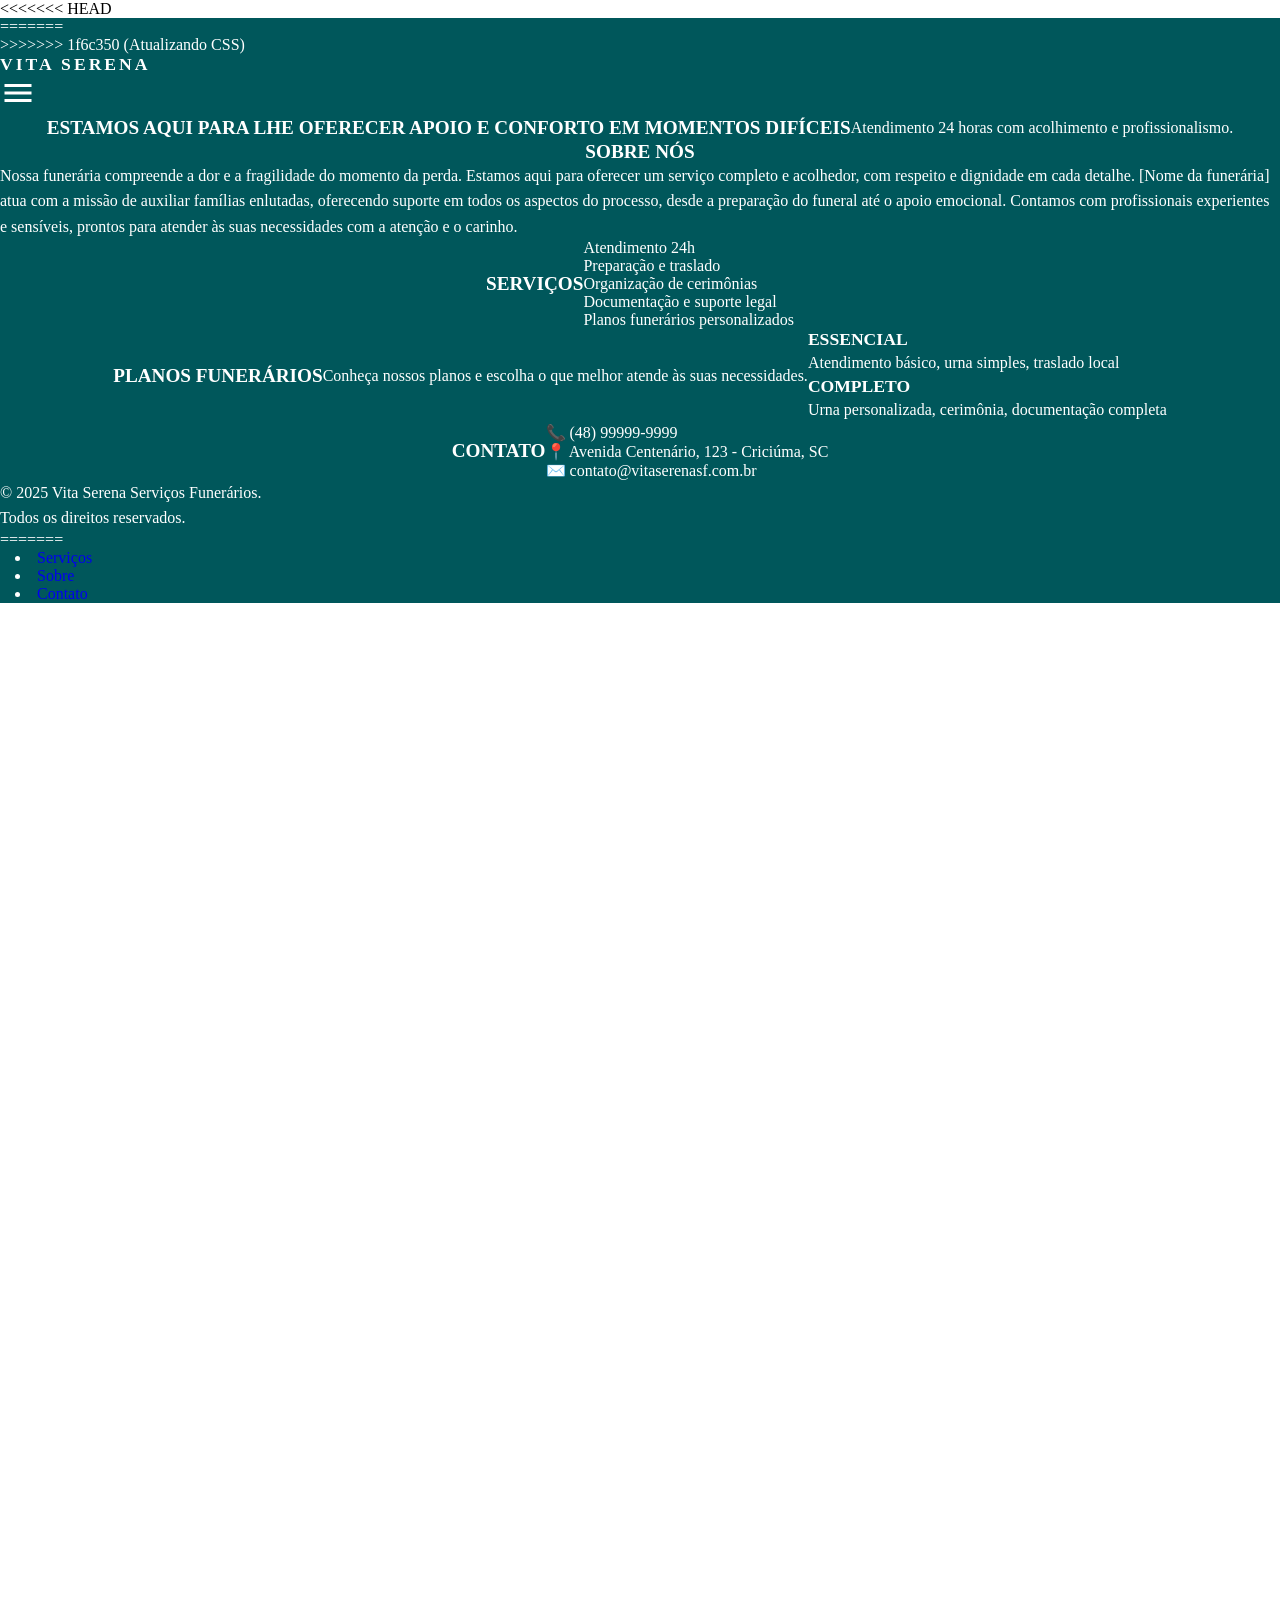
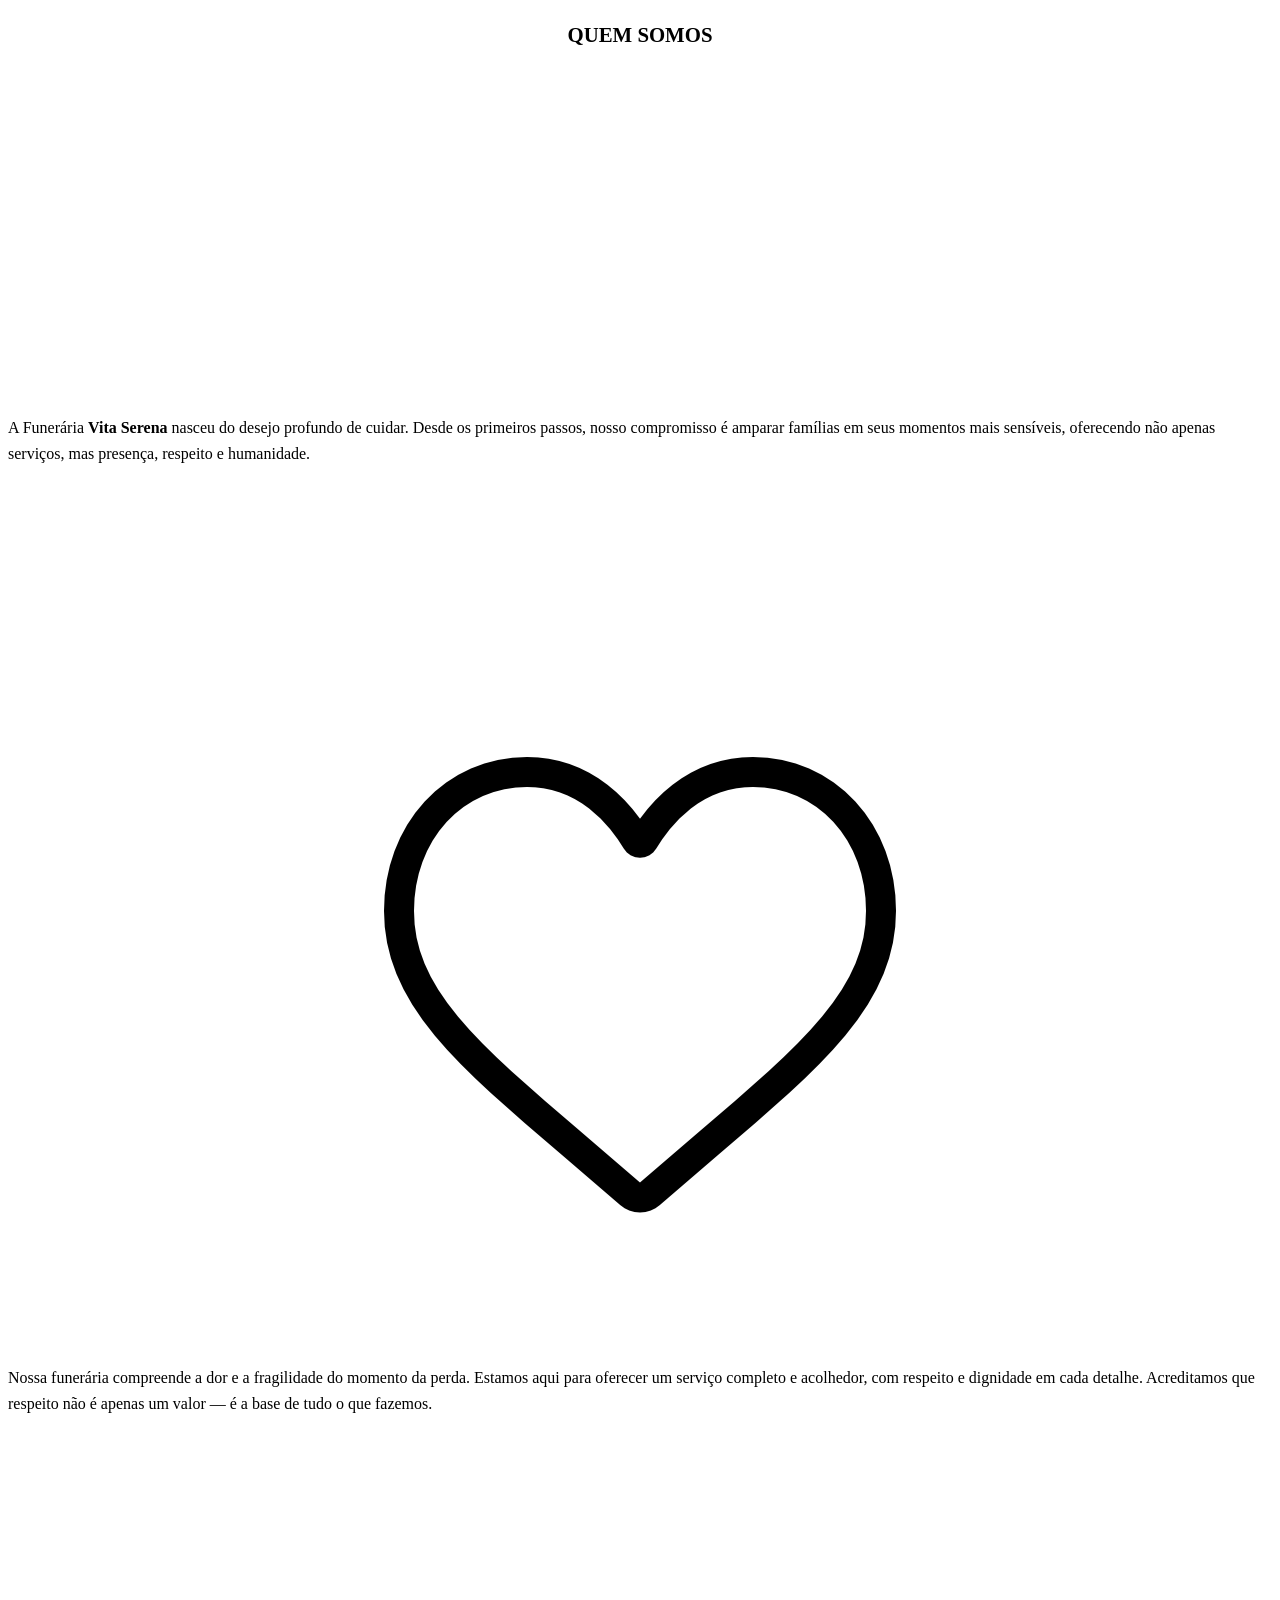
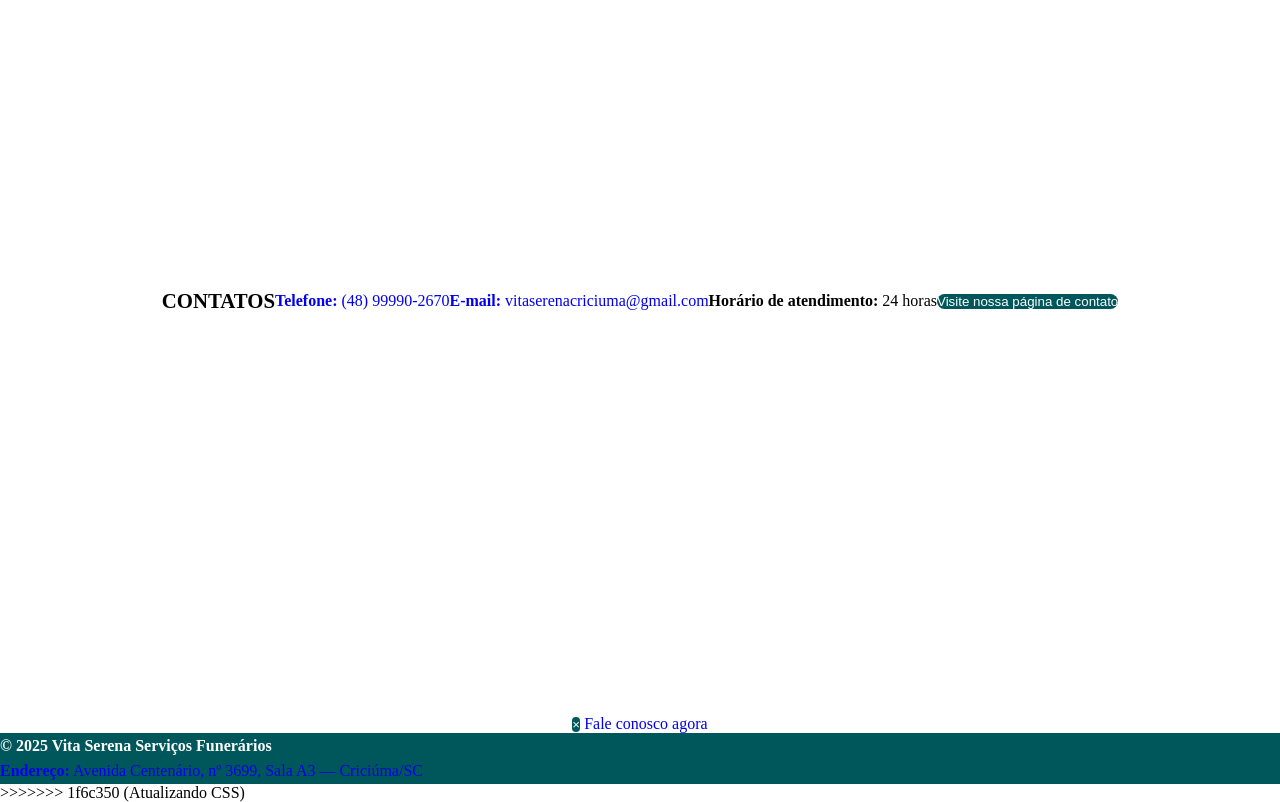
==== commit b325fe0b: "Atualizando CSS" ====
--- a/index.html
+++ b/index.html
@@ -1,5 +1,20 @@
 <!DOCTYPE html>
 <html lang="pt-BR">
+<<<<<<< HEAD
+<head>
+  <meta charset="UTF-8" />
+  <meta name="viewport" content="width=device-width, initial-scale=1.0" />
+  <title>Vita Serena | Atendimento 24h com respeito e dignidade</title>
+  <meta name="description" content="Vita Serena oferece atendimento 24 horas, serviços completos e planos funerários personalizados em Criciúma, SC. Cuidado e respeito em todos os momentos." />
+  <meta name="keywords" content="funerária, planos funerários, atendimento 24h, Criciúma SC, cerimônia, traslado, luto, apoio familiar" />
+  <meta name="author" content="Vita Serena" />
+  <link rel="icon" href="favicon.ico" type="image/x-icon" />
+  <link rel="stylesheet" href="assets/css/style.css" />
+</head>
+<body>
+
+  <header><!-- Inicio Logo e navegação -->
+=======
   <head>
     <meta charset="UTF-8" />
     <meta name="viewport" content="width=device-width, initial-scale=1.0" />
@@ -14,6 +29,7 @@
 <body>
   <div id="container">
       <header><!-- Inicio Logo e navegação -->
+>>>>>>> 1f6c350 (Atualizando CSS)
         <nav class="nav-bar">
             <div class="logo">
               <h1>VITA SERENA</h1>
@@ -21,8 +37,13 @@
             <menu class="nav-list">
               <ul>
                   <li class="nav-item"><a class="nav-link" href="index.html">Início</a></li>
+<<<<<<< HEAD
+                  <li class="nav-item"><a class="nav-link" href="sobre.html">Sobre</a></li>
+                  <li class="nav-item"><a class="nav-link" href="servicos.html">Serviços</a></li>
+=======
                   <li class="nav-item"><a class="nav-link" href="servicos.html">Serviços</a></li>
                   <li class="nav-item"><a class="nav-link" href="sobre.html">Sobre</a></li>
+>>>>>>> 1f6c350 (Atualizando CSS)
                   <li class="nav-item"><a class="nav-link" href="contato.html">Contato</a></li>
               </ul>
             </menu>
@@ -33,6 +54,67 @@
         <div class="mobile-menu">
           <ul>
                   <li class="nav-item"><a class="nav-link" href="index.html">Início</a></li>
+<<<<<<< HEAD
+                  <li class="nav-item"><a class="nav-link" href="#sobre">Sobre</a></li>
+                  <li class="nav-item"><a class="nav-link" href="#servicos">Serviços</a></li>
+                  <li class="nav-item"><a class="nav-link" href="#contato">Contato</a></li>
+              </ul>              
+        </div>
+      </header><!-- Fim Logo e navegação -->
+
+  <section class="apresentacao">
+    <h2>Estamos aqui para lhe oferecer apoio e conforto em momentos difíceis</h2>
+    <p>Atendimento 24 horas com acolhimento e profissionalismo.</p>
+  </section>
+
+  <main>
+    <section id="sobre">
+      <h2>Sobre Nós</h2>
+      <p>Nossa funerária compreende a dor e a fragilidade do momento da perda. Estamos aqui para oferecer um serviço completo e acolhedor, com respeito e dignidade em cada detalhe. [Nome da funerária] atua com a missão de auxiliar famílias enlutadas, oferecendo suporte em todos os aspectos do processo, desde a preparação do funeral até o apoio emocional. Contamos com profissionais experientes e sensíveis, prontos para atender às suas necessidades com a atenção e o carinho.</p>
+    </section>
+
+    <section id="servicos">
+      <h2>Serviços</h2>
+      <ul>
+        <li>Atendimento 24h</li>
+        <li>Preparação e traslado</li>
+        <li>Organização de cerimônias</li>
+        <li>Documentação e suporte legal</li>
+        <li>Planos funerários personalizados</li>
+      </ul>
+    </section>
+
+    <section id="planos">
+      <h2>Planos Funerários</h2>
+      <p>Conheça nossos planos e escolha o que melhor atende às suas necessidades.</p>
+      <div class="planos-container">
+        <div class="plano">
+          <h3>Essencial</h3>
+          <p>Atendimento básico, urna simples, traslado local</p>
+        </div>
+        <div class="plano">
+          <h3>Completo</h3>
+          <p>Urna personalizada, cerimônia, documentação completa</p>
+        </div>
+      </div>
+    </section>
+
+    <section id="contato">
+      <h2>Contato</h2>
+      <ul>
+        <li>📞 (48) 99999-9999</li>
+        <li>📍 Avenida Centenário, 123 - Criciúma, SC</li>
+        <li>✉️ contato@vitaserenasf.com.br</li>
+      </ul>
+    </section>
+  </main>
+
+  <footer>
+    <p>&copy; 2025 Vita Serena Serviços Funerários.</p> 
+    <p>Todos os direitos reservados.</p>
+  </footer>
+
+=======
                   <li class="nav-item"><a class="nav-link" href="servicos.html">Serviços</a></li>
                   <li class="nav-item"><a class="nav-link" href="sobre.html">Sobre</a></li>
                   <li class="nav-item"><a class="nav-link" href="contato.html">Contato</a></li>
@@ -84,6 +166,7 @@
     </footer><!-- Fim Rodapé -->
   </div>
   
+>>>>>>> 1f6c350 (Atualizando CSS)
   <script src="assets/js/script.js"></script>
 </body>
 </html>
--- a/assets/css/style.css
+++ b/assets/css/style.css
@@ -11,6 +11,14 @@
   --cor-014: #f8f8f8; /* Branco gelo */
   --cor-015: #f0f2f5; /* Branco cinza claro */
   --cor-016: #eef0f4; /* Branco acinzentado - seção destaque*/
+<<<<<<< HEAD
+  --cor-017: #333333; /* Cinza escuro - Textos */
+  --cor-018: #23232e; /* Azul marinho - Títulos*/
+  --cor-019: #cccccc; /* Cinza claro - Background pointer */
+  --cor-020: #3fdad2; /* card destaque */
+  --cor-021: #e6f3f2;
+  --font-001: 'Segoe UI', sans-serif; /* Fonte padrão */
+=======
   --cor-017: #444; /* Cinza escuro - Textos */
   --cor-018: #23232e; /* Azul marinho - Títulos*/
   --cor-019: #ccc; /* Cinza claro - Background pointer */
@@ -18,6 +26,7 @@
   --font-001: Helvetica, Arial, sans-serif; /* Fonte padrão */
   --sombra-padrao: 0 4px 12px rgba(0,0,0,0.06);
   --sombra-destaque: 0 0 18px rgba(32, 178, 170, 0.4);
+>>>>>>> 1f6c350 (Atualizando CSS)
 }
 
 /* Reset básico */
@@ -27,6 +36,20 @@
   box-sizing: border-box;
 }
 
+<<<<<<< HEAD
+body {
+  font-family: var(--font-001);
+  background-color: var(--cor-014);
+  color: var(--cor-017);
+}
+
+
+/* INICIO Navegação */
+header {
+  background-color: var(--cor-004);
+}
+
+=======
 /* INICIO Estilos Gerais */
 body {
   font-family: var(--font-001);
@@ -103,6 +126,7 @@
 /* FIM Estilos Gerais */
 
 /* INICIO Navegação */
+>>>>>>> 1f6c350 (Atualizando CSS)
 .nav-bar {
   display: flex;
   justify-content: space-between;
@@ -113,12 +137,22 @@
 
 .logo {
   display: flex;
+<<<<<<< HEAD
+  align-items: center;
+  text-transform: uppercase;
+  letter-spacing: 3px;
+}
+
+.logo h1 {
+  font-size: 1.1em;
+=======
 }
 
 .logo h1 {
   font-size: 1.1em;  
   text-transform: uppercase;
   letter-spacing: 3px;
+>>>>>>> 1f6c350 (Atualizando CSS)
   color: var(--cor-011);
 }
 
@@ -138,7 +172,11 @@
 
 .nav-link {
   font-size: 1em;
+<<<<<<< HEAD
+  color: var(--cor-011);
+=======
   color: #fff;
+>>>>>>> 1f6c350 (Atualizando CSS)
   font-weight: 400;
   text-decoration: none;
 }
@@ -183,6 +221,11 @@
 }
 /* FIM Navegação */
 
+<<<<<<< HEAD
+/* Apresentação section centralizada */
+.apresentacao {
+  background-color: var(--cor-021);
+=======
 
 /* Agrupamentos */
 
@@ -412,10 +455,67 @@
 
 /* cards */
 .planos-container {
+>>>>>>> 1f6c350 (Atualizando CSS)
   padding: 60px 20px;
   text-align: center;
 }
 
+<<<<<<< HEAD
+/* Conteúdo principal */
+main {
+  display: flex;
+  flex-direction: column;
+  gap: 40px;
+  margin: 40px auto;
+}
+
+#sobre,
+#servicos,
+#planos,
+#contato {
+  display: flex;
+  flex-flow: column nowrap;
+  align-items: center;
+  text-align: justify;
+  background-color: var(--cor-011);
+  border-radius: 5px;
+  box-shadow: 0px 0px 15px rgb(225, 225, 225);
+  padding: 1rem;
+}
+
+section h2 {
+  color: var(--cor-018);
+  margin-bottom: 10px;
+}
+
+ul {
+  padding-left: 20px;
+}
+
+/* Planos com Flexbox */
+.planos-container {
+  display: flex;
+  flex-flow: row wrap;
+  margin-top: 17px;
+  gap: 20px;
+}
+
+.plano {
+  flex: 1;
+  text-align: center;
+  background-color: var(--cor-011);
+  border: 1px solid var(--cor-019);
+  padding: 20px;
+  border-radius: 5px;
+}
+
+/* Rodapé */
+footer {
+  background-color: var(--cor-004);
+  color: var(--cor-011);
+  text-align: center;
+  padding: 20px;
+=======
 .planos-container h2 {
   font-size: 2rem;
   color: var(--cor-018);
@@ -1104,4 +1204,5 @@
 
 .btn-fechar:hover {
   background-color: #d9363e;
+>>>>>>> 1f6c350 (Atualizando CSS)
 }
--- a/assets/css/style.css
+++ b/assets/css/style.css
@@ -11,6 +11,14 @@
   --cor-014: #f8f8f8; /* Branco gelo */
   --cor-015: #f0f2f5; /* Branco cinza claro */
   --cor-016: #eef0f4; /* Branco acinzentado - seção destaque*/
+<<<<<<< HEAD
+  --cor-017: #333333; /* Cinza escuro - Textos */
+  --cor-018: #23232e; /* Azul marinho - Títulos*/
+  --cor-019: #cccccc; /* Cinza claro - Background pointer */
+  --cor-020: #3fdad2; /* card destaque */
+  --cor-021: #e6f3f2;
+  --font-001: 'Segoe UI', sans-serif; /* Fonte padrão */
+=======
   --cor-017: #444; /* Cinza escuro - Textos */
   --cor-018: #23232e; /* Azul marinho - Títulos*/
   --cor-019: #ccc; /* Cinza claro - Background pointer */
@@ -18,6 +26,7 @@
   --font-001: Helvetica, Arial, sans-serif; /* Fonte padrão */
   --sombra-padrao: 0 4px 12px rgba(0,0,0,0.06);
   --sombra-destaque: 0 0 18px rgba(32, 178, 170, 0.4);
+>>>>>>> 1f6c350 (Atualizando CSS)
 }
 
 /* Reset básico */
@@ -27,6 +36,20 @@
   box-sizing: border-box;
 }
 
+<<<<<<< HEAD
+body {
+  font-family: var(--font-001);
+  background-color: var(--cor-014);
+  color: var(--cor-017);
+}
+
+
+/* INICIO Navegação */
+header {
+  background-color: var(--cor-004);
+}
+
+=======
 /* INICIO Estilos Gerais */
 body {
   font-family: var(--font-001);
@@ -103,6 +126,7 @@
 /* FIM Estilos Gerais */
 
 /* INICIO Navegação */
+>>>>>>> 1f6c350 (Atualizando CSS)
 .nav-bar {
   display: flex;
   justify-content: space-between;
@@ -113,12 +137,22 @@
 
 .logo {
   display: flex;
+<<<<<<< HEAD
+  align-items: center;
+  text-transform: uppercase;
+  letter-spacing: 3px;
+}
+
+.logo h1 {
+  font-size: 1.1em;
+=======
 }
 
 .logo h1 {
   font-size: 1.1em;  
   text-transform: uppercase;
   letter-spacing: 3px;
+>>>>>>> 1f6c350 (Atualizando CSS)
   color: var(--cor-011);
 }
 
@@ -138,7 +172,11 @@
 
 .nav-link {
   font-size: 1em;
+<<<<<<< HEAD
+  color: var(--cor-011);
+=======
   color: #fff;
+>>>>>>> 1f6c350 (Atualizando CSS)
   font-weight: 400;
   text-decoration: none;
 }
@@ -183,6 +221,11 @@
 }
 /* FIM Navegação */
 
+<<<<<<< HEAD
+/* Apresentação section centralizada */
+.apresentacao {
+  background-color: var(--cor-021);
+=======
 
 /* Agrupamentos */
 
@@ -412,10 +455,67 @@
 
 /* cards */
 .planos-container {
+>>>>>>> 1f6c350 (Atualizando CSS)
   padding: 60px 20px;
   text-align: center;
 }
 
+<<<<<<< HEAD
+/* Conteúdo principal */
+main {
+  display: flex;
+  flex-direction: column;
+  gap: 40px;
+  margin: 40px auto;
+}
+
+#sobre,
+#servicos,
+#planos,
+#contato {
+  display: flex;
+  flex-flow: column nowrap;
+  align-items: center;
+  text-align: justify;
+  background-color: var(--cor-011);
+  border-radius: 5px;
+  box-shadow: 0px 0px 15px rgb(225, 225, 225);
+  padding: 1rem;
+}
+
+section h2 {
+  color: var(--cor-018);
+  margin-bottom: 10px;
+}
+
+ul {
+  padding-left: 20px;
+}
+
+/* Planos com Flexbox */
+.planos-container {
+  display: flex;
+  flex-flow: row wrap;
+  margin-top: 17px;
+  gap: 20px;
+}
+
+.plano {
+  flex: 1;
+  text-align: center;
+  background-color: var(--cor-011);
+  border: 1px solid var(--cor-019);
+  padding: 20px;
+  border-radius: 5px;
+}
+
+/* Rodapé */
+footer {
+  background-color: var(--cor-004);
+  color: var(--cor-011);
+  text-align: center;
+  padding: 20px;
+=======
 .planos-container h2 {
   font-size: 2rem;
   color: var(--cor-018);
@@ -1104,4 +1204,5 @@
 
 .btn-fechar:hover {
   background-color: #d9363e;
+>>>>>>> 1f6c350 (Atualizando CSS)
 }
